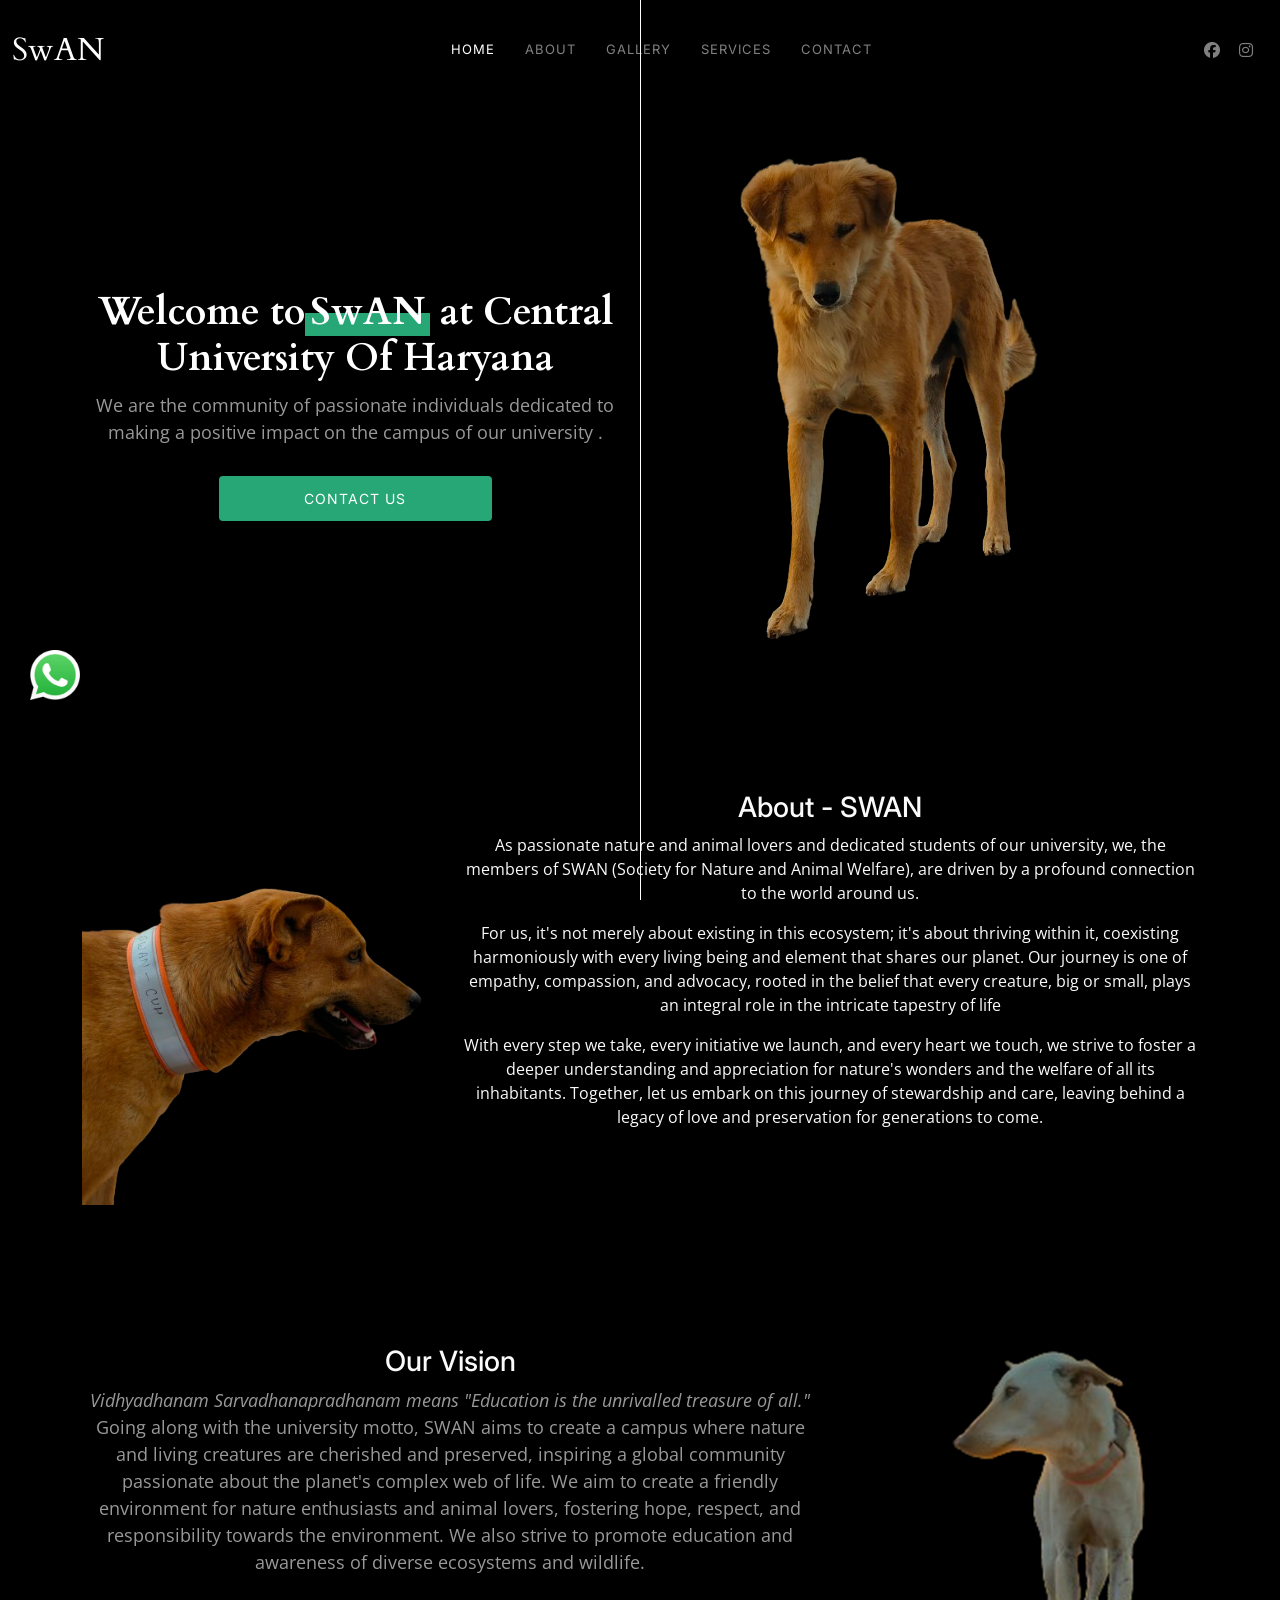
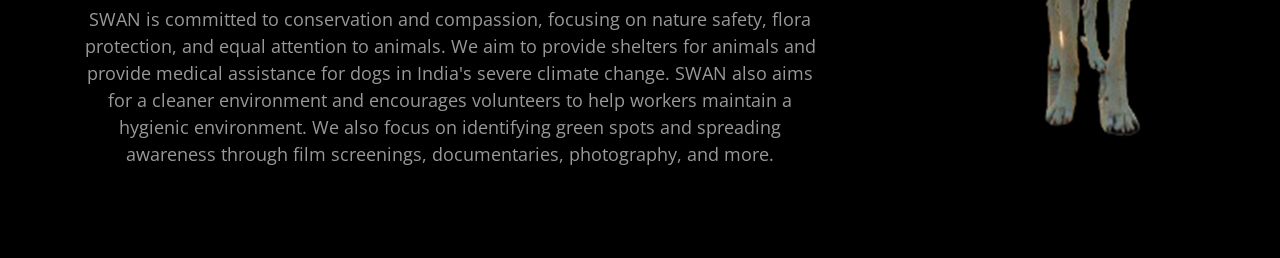
==== index.html @ 162ad45a "Add files via upload" ====
<!DOCTYPE html>
<html lang="en">

<head>
  <meta charset="utf-8">
  <meta content="width=device-width, initial-scale=1.0" name="viewport">

  <title>SwAN </title>
  <meta content="" name="description">
  <meta content="" name="keywords">

  <!-- Favicons -->
  <link href="fiv.jpg" rel="icon">
  <link href="fiv.jpg" rel="apple-touch-icon">

  <!-- Google Fonts -->
  <link rel="preconnect" href="https://fonts.googleapis.com">
  <link rel="preconnect" href="https://fonts.gstatic.com" crossorigin>
  <link href="https://fonts.googleapis.com/css2?family=Open+Sans:ital,wght@0,300;0,400;0,500;0,600;0,700;1,300;1,400;1,600;1,700&family=Inter:ital,wght@0,300;0,400;0,500;0,600;0,700;1,300;1,400;1,500;1,600;1,700&family=Cardo:ital,wght@0,400;0,700;1,400&display=swap" rel="stylesheet">

  <!-- Vendor CSS Files -->
  <link href="bootstrap.min.css" rel="stylesheet">
  <link href="bootstrap-icons.css" rel="stylesheet">
  <link href="swiper-bundle.min.css" rel="stylesheet">
  <link href="glightbox.min.css" rel="stylesheet">
  <link href="aos.css" rel="stylesheet">
  <link rel="stylesheet" href="https://cdnjs.cloudflare.com/ajax/libs/font-awesome/6.5.1/css/all.min.css" integrity="sha512-DTOQO9RWCH3ppGqcWaEA1BIZOC6xxalwEsw9c2QQeAIftl+Vegovlnee1c9QX4TctnWMn13TZye+giMm8e2LwA==" crossorigin="anonymous" referrerpolicy="no-referrer" />
  <!-- Template Main CSS File -->
  <link href="main.css" rel="stylesheet">

  <!-- =======================================================
  * Template Name: PhotoFolio
  * Updated: Jan 29 2024 with Bootstrap v5.3.2
  * Template URL: https://bootstrapmade.com/photofolio-bootstrap-photography-website-template/
  * Author: BootstrapMade.com
  * License: https://bootstrapmade.com/license/
  ======================================================== -->
</head>

<body>

  <!-- ======= Header ======= -->
  <header id="header" class="header d-flex align-items-center fixed-top">
    <div class="container-fluid d-flex align-items-center justify-content-between">

      <a href="index.html" class="logo d-flex align-items-center  me-auto me-lg-0">
        <!-- Uncomment the line below if you also wish to use an image logo -->
        <!-- <img src="assets/img/logo.png" alt=""> -->
        
        <h1>SwAN</h1>
      </a>

      <nav id="navbar" class="navbar">
        <ul>
          <li><a href="#hero" class="active">Home</a></li>
          <li><a href="#about">About</a></li>
          <li><a href="#">Gallery</a>
            <!-- <ul>
              <li><a href="gallery.html">Nature</a></li>
              <li><a href="gallery.html">People</a></li>
              <li><a href="gallery.html">Architecture</a></li>
              <li><a href="gallery.html">Animals</a></li>
              <li><a href="gallery.html">Sports</a></li>
              <li><a href="gallery.html">Travel</a></li>
              <li class="dropdown"><a href="#"><span>Sub Menu</span> <i class="bi bi-chevron-down dropdown-indicator"></i></a>
                <ul>
                  <li><a href="#">Sub Menu 1</a></li>
                  <li><a href="#">Sub Menu 2</a></li>
                  <li><a href="#">Sub Menu 3</a></li>
                </ul>
              </li>
            </ul> -->
          </li>
          <li><a href="services.html">Services</a></li>
          <li><a href="contact.html">Contact</a></li>
        </ul>
      </nav><!-- .navbar -->

      <div class="header-social-links">
        
        <a href="https://www.facebook.com/profile.php?id=61555770359835" class="facebook"><i class="fa-brands fa-facebook"></i></a>
        <a href="https://www.instagram.com/swan_cuh?igsh=MTVsNDllbW5kYmhiMQ==" class="instagram"><i class="fa-brands fa-instagram"></i></a>
        
      </div>
      <i class="fa-solid fa-bars mobile-nav-toggle mobile-nav-show"></i>
      <i class="mobile-nav-toggle mobile-nav-hide d-none fa-solid fa-xmark"></i>

    </div>
  </header><!-- End Header -->
<a href="https://chat.whatsapp.com/H1aT8Y89xKO1GtqErWpUtq"><img class="whatsapp" src="whatsapp_5968841.png"></a>
  <!-- ======= Hero Section ======= -->
  <section id="hero" class="hero d-flex flex-column justify-content-center align-items-center" data-aos="fade" data-aos-delay="1500">
    <div class="container">
      <div class="row justify-content-center">
        <div class="col-lg-6 text-center col-lg-6 pt-5 pt-lg-0 order-2 order-lg-1 d-flex flex-column justify-content-center">
          <h2>Welcome to<span>SwAN</span> at Central University Of Haryana</h2>
          <p>We are the community of passionate individuals dedicated to making a positive impact on the campus of our university .</p>
          <a href="contact.html" class="btn-get-started" style="    text-align: center;
          position: relative;
          left: 25%;
          width: 50%;">Contact Us</a>
        </div>
        <div class="col-lg-6 order-1 order-lg-2 hero-img">
          <img src="IMG20240302173820-removebg-preview.png" class="img-fluid animated" alt="">
        </div>
      </div>
    </div>


  </section><!-- End Hero Section -->
  <section id="about" class="about">
    <div class="container">

      <div class="row">
        <div class="col-lg-4">
          <img src="IMG20240302171415-removebg-preview.png" class="img-fluid" alt="">
        </div>
        <div class="col-lg-8 text-center col-lg-6 pt-5 pt-lg-0 order-2 order-lg-1 d-flex flex-column justify-content-center">
          <h3>About - SWAN</h3>
          <p>
            As passionate nature and animal lovers and dedicated students of our university, we, the members of SWAN (Society for Nature and Animal Welfare), are driven by a profound connection to the world around us.
          </p>
          <p>
            For us, it's not merely about existing in this ecosystem; it's about thriving within it, coexisting harmoniously with every living being and element that shares our planet. Our journey is one of empathy, compassion, and advocacy, rooted in the belief that every creature, big or small, plays an integral role in the intricate tapestry of life
          </p>
          <p>
            With every step we take, every initiative we launch, and every heart we touch, we strive to foster a deeper understanding and appreciation for nature's wonders and the welfare of all its inhabitants. Together, let us embark on this journey of stewardship and care, leaving behind a legacy of love and preservation for generations to come.
          </p>
          <!-- <p><i>Vidhyadhanam Sarvadhanapradhanam means "Education is the unrivalled treasure of all."</i>
            Going along with the university motto, SWAN aims to create a campus where nature and living creatures are cherished and preserved, inspiring a global community passionate about the planet's complex web of life. We aim to create a friendly environment for nature enthusiasts and animal lovers, fostering hope, respect, and responsibility towards the environment. We also strive to promote education and awareness of diverse ecosystems and wildlife.</p>
          <p>SWAN is committed to conservation and compassion, focusing on nature safety, flora protection, and equal attention to animals. We aim to provide shelters for animals and provide medical assistance for dogs in India's severe climate change. SWAN also aims for a cleaner environment and encourages volunteers to help workers maintain a hygienic environment. We also focus on identifying green spots and spreading awareness through film screenings, documentaries, photography, and more.</p> -->
          <!-- <ul>
            <li><i class="bi bi-check-circle"></i> Ullamco laboris nisi ut aliquip ex ea commodo consequat</li>
            <li><i class="bi bi-check-circle"></i> Duis aute irure dolor in reprehenderit in voluptate velit</li>
            <li><i class="bi bi-check-circle"></i> Ullamco laboris nisi ut aliquip ex ea commodo consequat. Duis aute irure dolor in reprehenderit in voluptate trideta storacalaperda</li>
          </ul> -->
        </div>
      </div>

    </div>
  </section>
  
  <section id="about" class="hero d-flex flex-column justify-content-center align-items-center">

    <div class="container">
      <div class="row justify-content-center">
        <div class="col-lg-8 text-center col-lg-6 pt-5 pt-lg-0 order-2 order-lg-1 d-flex flex-column justify-content-center">
          <h3>Our Vision </h3>
          <p><i>Vidhyadhanam Sarvadhanapradhanam means "Education is the unrivalled treasure of all."</i>
            Going along with the university motto, SWAN aims to create a campus where nature and living creatures are cherished and preserved, inspiring a global community passionate about the planet's complex web of life. We aim to create a friendly environment for nature enthusiasts and animal lovers, fostering hope, respect, and responsibility towards the environment. We also strive to promote education and awareness of diverse ecosystems and wildlife.</p>
          <p>SWAN is committed to conservation and compassion, focusing on nature safety, flora protection, and equal attention to animals. We aim to provide shelters for animals and provide medical assistance for dogs in India's severe climate change. SWAN also aims for a cleaner environment and encourages volunteers to help workers maintain a hygienic environment. We also focus on identifying green spots and spreading awareness through film screenings, documentaries, photography, and more.</p>
        </div>
        <div class="col-lg-4 order-1 order-lg-2 hero-img">
          <img src="IMG20240302175008-removebg-preview.png" class="img-fluid" alt="">
        </div>
      </div>
    </div>
  </section>

  <!-- <section id="services" class="services section-bg">
    <div class="container">

      <div class="section-title">
        <span>Task Specific Teams</span>
        <h2>Task Specific Teams</h2>
        <p>We have teams according to their work and comfort</p>
      </div>

      <div class="row">
        <div class="col-lg-3 col-md-6 d-flex align-items-stretch">
          <div class="icon-box">
            <div class="icon"><i class="bx bxl-dribbble"></i></div>
            <h4><a href="">Bark Brigade</a></h4>
            <p><b> Objective:</b>This team will focus on providing care and assistance to our animal friends, particularly dogs.</p>
          </div>
        </div>

        <div class="col-lg-3 col-md-6 d-flex align-items-stretch mt-4 mt-md-0">
          <div class="icon-box">
            <div class="icon"><i class="bx bx-file"></i></div>
            <h4><a href="">Med Heroes</a></h4>
            <p><b>Objective:</b> Comprising medical professionals or volunteers with medical knowledge, this team will cater to the health needs of our furry friends.</p>
          </div>
        </div>

        <div class="col-lg-3 col-md-6 d-flex align-items-stretch mt-4 mt-lg-0">
          <div class="icon-box">
            <div class="icon"><i class="bx bx-tachometer"></i></div>
            <h4><a href="">Eco Explorers</a></h4>
            <p><b>Objective:</b>This team, also known as the Nature Buddies, will focus on exploring and preserving the natural environment around us.</p>
          </div>
        </div>

        <div class="col-lg-3 col-md-6 d-flex align-items-stretch mt-4 mt-lg-0">
          <div class="icon-box">
            <div class="icon"><i class="bx bx-world"></i></div>
            <h4><a href="">Dirt Busters</a></h4>
            <p><b>Objective:</b>Responsible for collecting and maintaining data related to the campus dog population, including health records and behavior observations.</p>
          </div>
        </div>

        <div class="col-lg-3 col-md-6 d-flex align-items-stretch mt-4 mt-lg-0">
          <div class="icon-box">
            <div class="icon"><i class="bx bx-slideshow"></i></div>
            <h4><a href="">Trash Transformers</a></h4>
            <p><b>Objective:</b>Brainstorming innovative ideas to repurpose waste materials into useful structures and items, such as eco-bricks.</p>
          </div>
        </div>

        <div class="col-lg-3 col-md-6 d-flex align-items-stretch mt-4 mt-lg-0">
          <div class="icon-box">
            <div class="icon"><i class="bx bx-arch"></i></div>
            <h4><a href="">Green Guardians</a></h4>
            <p><b>Objective: </b>Focused on spreading awareness about environmental issues, this team will engage with students and the community through various awareness campaigns.</p>
          </div>
        </div>

        <div class="col-lg-3 col-md-6 d-flex align-items-stretch mt-4 mt-lg-0">
          <div class="icon-box">
            <div class="icon"><i class="bx bx-slideshow"></i></div>
            <h4><a href="">Data Paws</a></h4>
            <p><b>Objective:</b>Responsible for collecting and maintaining data related to the campus dog population, including health records and behavior observations.</p>
          </div>
        </div>

        <div class="col-lg-3 col-md-6 d-flex align-items-stretch mt-4 mt-lg-0">
          <div class="icon-box">
            <div class="icon"><i class="bx bx-arch"></i></div>
            <h4><a href="">Flora Finders</a></h4>
            <p><b>Objective: </b>Tasked with documenting the flora on campus, this team will conduct surveys to identify and catalog plant species and monitor their growth and health.</p>
          </div>
        </div>

      </div>

    </div>
  </section> -->
  <main id="main" data-aos="fade" data-aos-delay="1500">

  </main><!-- End #main -->

  

  <div id="preloader">
    <div class="line"></div>
  </div>

  <!-- Vendor JS Files -->
  <script src="bootstrap.bundle.min.js"></script>
  <script src="swiper-bundle.min.js"></script>
  <script src="glightbox.min.js"></script>
  <script src="aos.js"></script>

  <!-- Template Main JS File -->
  <script src="main.js"></script>

</body>

</html>
---- main.css ----
/**
* Template Name: PhotoFolio
* Updated: Jan 29 2024 with Bootstrap v5.3.2
* Template URL: https://bootstrapmade.com/photofolio-bootstrap-photography-website-template/
* Author: BootstrapMade.com
* License: https://bootstrapmade.com/license/
*/

/*--------------------------------------------------------------
# Set main reusable colors and fonts using CSS variables
# Learn more about CSS variables at https://developer.mozilla.org/en-US/docs/Web/CSS/Using_CSS_custom_properties
--------------------------------------------------------------*/
/* Fonts */
:root {
  --font-default: "Open Sans", system-ui, -apple-system, "Segoe UI", Roboto, "Helvetica Neue", Arial, "Noto Sans", "Liberation Sans", sans-serif, "Apple Color Emoji", "Segoe UI Emoji", "Segoe UI Symbol", "Noto Color Emoji";
  --font-primary: "Inter", sans-serif;
  --font-secondary: "Cardo", sans-serif;
}

/* Colors */
:root {
  --color-default: #fafafa;
  --color-primary: #27a776;
  --color-secondary: #161718;
}

/* Smooth scroll behavior */
:root {
  scroll-behavior: smooth;
}

/*--------------------------------------------------------------
# General
--------------------------------------------------------------*/
body {
  font-family: var(--font-default);
  color: var(--color-default);
  background-color: #000;
}
.whatsapp{
top: 650px;
left: 30px;
width: 50px;
z-index: 10;
position: fixed;
}
a {
  color: var(--color-primary);
  text-decoration: none;
}

a:hover {
  color: #32cf93;
  text-decoration: none;
}

h1,
h2,
h3,
h4,
h5,
h6 {
  font-family: var(--font-primary);
}

/*--------------------------------------------------------------
# Sections & Section Header
--------------------------------------------------------------*/
.section-header {
  padding-bottom: 40px;
}

.section-header h2 {
  font-size: 14px;
  font-weight: 500;
  padding: 0;
  line-height: 1px;
  margin: 0 0 5px 0;
  letter-spacing: 2px;
  text-transform: uppercase;
  color: rgba(255, 255, 255, 0.6);
  font-family: var(--font-primary);
}

.section-header h2::after {
  content: "";
  width: 120px;
  height: 1px;
  display: inline-block;
  background: #5bd9a9;
  margin: 4px 10px;
}

.section-header p {
  margin: 0;
  margin: 0;
  font-size: 36px;
  font-weight: 700;
  font-family: var(--font-secondary);
  color: #fff;
}

/*--------------------------------------------------------------
# Page Header
--------------------------------------------------------------*/
.page-header {
  padding: 120px 0 60px 0;
  min-height: 30vh;
  position: relative;
}

.page-header h2 {
  font-size: 56px;
  font-weight: 500;
  color: #fff;
  font-family: var(--font-secondary);
}

@media (max-width: 768px) {
  .page-header h2 {
    font-size: 36px;
  }
}

.page-header p {
  color: rgba(255, 255, 255, 0.8);
}

.page-header .cta-btn {
  font-family: var(--font-primary);
  font-weight: 400;
  font-size: 14px;
  display: inline-block;
  padding: 12px 40px;
  border-radius: 4px;
  letter-spacing: 1px;
  text-transform: uppercase;
  transition: 0.3s;
  color: #fff;
  background: var(--color-primary);
}

.page-header .cta-btn:hover {
  background: #2cbc85;
}

/*--------------------------------------------------------------
# Scroll top button
--------------------------------------------------------------*/
.scroll-top {
  position: fixed;
  visibility: hidden;
  opacity: 0;
  right: 15px;
  bottom: -15px;
  z-index: 99999;
  background: var(--color-primary);
  width: 44px;
  height: 44px;
  border-radius: 50px;
  transition: all 0.4s;
}

.scroll-top i {
  font-size: 24px;
  color: #fff;
  line-height: 0;
}

.scroll-top:hover {
  background: rgba(39, 167, 118, 0.8);
  color: #fff;
}

.scroll-top.active {
  visibility: visible;
  opacity: 1;
  bottom: 15px;
}

/*--------------------------------------------------------------
# Preloader
--------------------------------------------------------------*/
#preloader {
  display: flex;
  position: fixed;
  inset: 0;
  width: 100%;
  height: 100vh;
  z-index: 99999;
}

#preloader:before,
#preloader:after {
  content: "";
  background-color: var(--color-secondary);
  position: absolute;
  inset: 0;
  width: 50%;
  height: 100%;
  transition: all 0.3s ease 0s;
  z-index: -1;
}

#preloader:after {
  left: auto;
  right: 0;
}

#preloader .line {
  position: relative;
  overflow: hidden;
  margin: auto;
  width: 1px;
  height: 280px;
  transition: all 0.8s ease 0s;
}

#preloader .line:before {
  content: "";
  position: absolute;
  background-color: #fff;
  left: 0;
  top: 50%;
  width: 1px;
  height: 0%;
  transform: translateY(-50%);
  animation: lineincrease 1000ms ease-in-out 0s forwards;
}

#preloader .line:after {
  content: "";
  position: absolute;
  background-color: #999;
  left: 0;
  top: 0;
  width: 1px;
  height: 100%;
  transform: translateY(-100%);
  animation: linemove 1200ms linear 0s infinite;
  animation-delay: 2000ms;
}

#preloader.loaded .line {
  opacity: 0;
  height: 100% !important;
}

#preloader.loaded .line:after {
  opacity: 0;
}

#preloader.loaded:before,
#preloader.loaded:after {
  animation: preloaderfinish 300ms ease-in-out 500ms forwards;
}

@keyframes lineincrease {
  0% {
    height: 0%;
  }

  100% {
    height: 100%;
  }
}

@keyframes linemove {
  0% {
    transform: translateY(200%);
  }

  100% {
    transform: translateY(-100%);
  }
}

@keyframes preloaderfinish {
  0% {
    width: 5 0%;
  }

  100% {
    width: 0%;
  }
}

/*--------------------------------------------------------------
# Header
--------------------------------------------------------------*/
.header {
  transition: all 0.5s;
  z-index: 997;
  padding: 30px 0;
  background-color: #000;
}

.header .logo {
  transition: 0.3s;
}

.header .logo img {
  max-height: 40px;
  margin-right: 8px;
}

.header .logo h1 {
  font-size: 32px;
  margin: 0;
  font-weight: 400;
  color: #fff;
  font-family: var(--font-secondary);
}

.header .logo i {
  font-size: 32px;
  margin-right: 8px;
  line-height: 0;
}

@media (max-width: 575px) {
  .header .logo h1 {
    font-size: 26px;
  }

  .header .logo i {
    font-size: 24px;
  }
}

.header .header-social-links {
  padding-right: 15px;
}

.header .header-social-links a {
  color: rgba(255, 255, 255, 0.5);
  padding-left: 15px;
  display: inline-block;
  line-height: 0px;
  transition: 0.3s;
  font-size: 16px;
}

.header .header-social-links a:hover {
  color: #fff;
}

@media (max-width: 575px) {
  .header .header-social-links a {
    padding-left: 5px;
  }
  .whatsapp{
    top: 500px;
    left: 30px;
    width: 50px;
    z-index: 10;
    position: fixed;
    }
}

/*--------------------------------------------------------------
# Desktop Navigation
--------------------------------------------------------------*/
@media (min-width: 1280px) {
  .navbar {
    padding: 0;
  }

  .navbar ul {
    margin: 0;
    padding: 0;
    display: flex;
    list-style: none;
    align-items: center;
  }

  .navbar li {
    position: relative;
  }

  .navbar a,
  .navbar a:focus {
    display: flex;
    align-items: center;
    justify-content: space-between;
    padding: 10px 0 10px 30px;
    font-family: var(--font-primary);
    text-transform: uppercase;
    letter-spacing: 1px;
    font-size: 13px;
    font-weight: 400;
    color: rgba(255, 255, 255, 0.5);
    white-space: nowrap;
    transition: 0.3s;
  }

  .navbar a i,
  .navbar a:focus i {
    font-size: 12px;
    line-height: 0;
    margin-left: 5px;
  }

  .navbar a:hover,
  .navbar .active,
  .navbar .active:focus,
  .navbar li:hover>a {
    color: #fff;
  }

  .navbar .dropdown ul {
    display: block;
    position: absolute;
    left: 14px;
    top: calc(100% + 30px);
    margin: 0;
    padding: 10px 0;
    z-index: 99;
    opacity: 0;
    visibility: hidden;
    background: var(--color-secondary);
    transition: 0.3s;
    border-radius: 4px;
  }

  .navbar .dropdown ul li {
    min-width: 200px;
  }

  .navbar .dropdown ul a {
    padding: 10px 20px;
    font-size: 15px;
    text-transform: none;
    font-weight: 400;
  }

  .navbar .dropdown ul a i {
    font-size: 12px;
  }

  .navbar .dropdown ul a:hover,
  .navbar .dropdown ul .active:hover,
  .navbar .dropdown ul li:hover>a {
    color: #fff;
  }

  .navbar .dropdown:hover>ul {
    opacity: 1;
    top: 100%;
    visibility: visible;
  }

  .navbar .dropdown .dropdown ul {
    top: 0;
    left: calc(100% - 30px);
    visibility: hidden;
  }

  .navbar .dropdown .dropdown:hover>ul {
    opacity: 1;
    top: 0;
    left: 100%;
    visibility: visible;
  }
}

@media (min-width: 1280px) and (max-width: 1366px) {
  .navbar .dropdown .dropdown ul {
    left: -90%;
  }

  .navbar .dropdown .dropdown:hover>ul {
    left: -100%;
  }
}

@media (min-width: 1280px) {

  .mobile-nav-show,
  .mobile-nav-hide {
    display: none;
  }
}

/*--------------------------------------------------------------
# Mobile Navigation
--------------------------------------------------------------*/
@media (max-width: 1279px) {
  .navbar {
    position: fixed;
    top: 0;
    right: -100%;
    width: 100%;
    max-width: 400px;
    bottom: 0;
    transition: 0.3s;
    z-index: 9997;
  }

  .navbar ul {
    position: absolute;
    inset: 0;
    padding: 50px 0 10px 0;
    margin: 0;
    background: rgba(0, 0, 0, 0.9);
    overflow-y: auto;
    transition: 0.3s;
    z-index: 9998;
  }

  .navbar a,
  .navbar a:focus {
    display: flex;
    align-items: center;
    justify-content: space-between;
    padding: 10px 20px;
    font-family: var(--font-primary);
    font-size: 13px;
    text-transform: uppercase;
    font-weight: 400;
    color: rgba(255, 255, 255, 0.5);
    letter-spacing: 1px;
    white-space: nowrap;
    transition: 0.3s;
  }

  .navbar a i,
  .navbar a:focus i {
    font-size: 12px;
    line-height: 0;
    margin-left: 5px;
  }

  .navbar a:hover,
  .navbar .active,
  .navbar .active:focus,
  .navbar li:hover>a {
    color: #fff;
  }

  .navbar .dropdown ul,
  .navbar .dropdown .dropdown ul {
    position: static;
    display: none;
    padding: 10px 0;
    margin: 10px 20px;
    transition: all 0.5s ease-in-out;
    border: 1px solid black;
  }

  .navbar .dropdown>.dropdown-active,
  .navbar .dropdown .dropdown>.dropdown-active {
    display: block;
  }

  .mobile-nav-show {
    color: #fff;
    font-size: 28px;
    cursor: pointer;
    line-height: 0;
    transition: 0.5s;
    z-index: 9999;
    margin: 0 10px 0 10px;
  }

  .mobile-nav-hide {
    color: #fff;
    font-size: 32px;
    cursor: pointer;
    line-height: 0;
    transition: 0.5s;
    position: fixed;
    right: 20px;
    top: 20px;
    z-index: 9999;
  }

  .mobile-nav-active {
    overflow: hidden;
  }

  .mobile-nav-active .navbar {
    right: 0;
  }

  .mobile-nav-active .navbar:before {
    content: "";
    position: fixed;
    inset: 0;
    background: rgba(22, 23, 24, 0.8);
    z-index: 9996;
  }
}

/*--------------------------------------------------------------
# About Section
--------------------------------------------------------------*/
.about .content h2 {
  font-weight: 700;
  font-size: 24px;
  color: var(--color-primary);
}

.about .content ul {
  list-style: none;
  padding: 0;
}

.about .content ul li {
  margin-bottom: 20px;
  display: flex;
  align-items: center;
}

.about .content ul strong {
  margin-right: 10px;
}

.about .content ul i {
  font-size: 16px;
  margin-right: 5px;
  color: var(--color-primary);
  line-height: 0;
}

/*--------------------------------------------------------------
# Testimonials Section
--------------------------------------------------------------*/
.testimonials {
  margin-top: 80px;
}

.testimonials .testimonial-item {
  box-sizing: content-box;
  padding: 30px;
  margin: 40px 30px;
  background: var(--color-secondary);
  min-height: 320px;
  display: flex;
  flex-direction: column;
  text-align: center;
  transition: 0.3s;
}

.testimonials .testimonial-item .stars {
  margin-bottom: 15px;
}

.testimonials .testimonial-item .stars i {
  color: #ffc107;
  margin: 0 1px;
}

.testimonials .testimonial-item .testimonial-img {
  width: 90px;
  border-radius: 50%;
  border: 5px solid #474a4d;
  margin: 0 auto;
}

.testimonials .testimonial-item h3 {
  font-size: 18px;
  font-weight: bold;
  margin: 10px 0 5px 0;
  color: #fff;
}

.testimonials .testimonial-item h4 {
  font-size: 14px;
  color: rgba(255, 255, 255, 0.5);
  margin: 0;
}

.testimonials .testimonial-item p {
  font-style: italic;
  margin: 0 auto 15px auto;
}

.testimonials .swiper-pagination {
  margin-top: 20px;
  position: relative;
}

.testimonials .swiper-pagination .swiper-pagination-bullet {
  width: 12px;
  height: 12px;
  background-color: rgba(255, 255, 255, 0.2);
  opacity: 1;
}

.testimonials .swiper-pagination .swiper-pagination-bullet-active {
  background-color: rgba(255, 255, 255, 0.5);
}

.testimonials .swiper-slide {
  opacity: 0.3;
}

@media (max-width: 1199px) {
  .testimonials .swiper-slide-active {
    opacity: 1;
  }
  .whatsapp{
    top: 500px;
    left: 30px;
    width: 50px;
    z-index: 10;
    position: fixed;
    }
  .testimonials .swiper-pagination {
    margin-top: 0;
  }

  .testimonials .testimonial-item {
    margin: 40px 20px;
  }
}

@media (min-width: 1200px) {
  .testimonials .swiper-slide-next {
    opacity: 1;
    transform: scale(1.12);
  }
}

/*--------------------------------------------------------------
# Pricing Section
--------------------------------------------------------------*/
.gallery {
  margin-top: 40px;
}

.gallery .gallery-item {
  position: relative;
  overflow: hidden;
  border-radius: 10px;
}

.gallery .gallery-item img {
  transition: 0.3s;
}

.gallery .gallery-links {
  position: absolute;
  inset: 0;
  opacity: 0;
  transition: all ease-in-out 0.3s;
  background: rgba(0, 0, 0, 0.6);
  z-index: 3;
}

.gallery .gallery-links .preview-link,
.gallery .gallery-links .details-link {
  font-size: 20px;
  color: rgba(255, 255, 255, 0.5);
  transition: 0.3s;
  line-height: 1.2;
  margin: 30px 8px 0 8px;
}

.gallery .gallery-links .preview-link:hover,
.gallery .gallery-links .details-link:hover {
  color: #fff;
}

.gallery .gallery-links .details-link {
  font-size: 30px;
  line-height: 0;
}

.gallery .gallery-item:hover .gallery-links {
  opacity: 1;
}

.gallery .gallery-item:hover .preview-link,
.gallery .gallery-item:hover .details-link {
  margin-top: 0;
}

.gallery .gallery-item:hover img {
  transform: scale(1.1);
}

.glightbox-clean .gslide-description {
  background: #222425;
}

.glightbox-clean .gslide-title {
  color: rgba(255, 255, 255, 0.8);
  margin: 0;
}

/*--------------------------------------------------------------
# Gallery Single Section
--------------------------------------------------------------*/
.gallery-single .portfolio-details-slider img {
  width: 100%;
}

.gallery-single .portfolio-details-slider .swiper-pagination .swiper-pagination-bullet {
  width: 12px;
  height: 12px;
  background-color: rgba(255, 255, 255, 0.7);
  opacity: 1;
}

.gallery-single .portfolio-details-slider .swiper-pagination .swiper-pagination-bullet-active {
  background-color: var(--color-primary);
}

.gallery-single .swiper-button-prev,
.gallery-single .swiper-button-next {
  width: 48px;
  height: 48px;
}

.gallery-single .swiper-button-prev:after,
.gallery-single .swiper-button-next:after {
  color: rgba(255, 255, 255, 0.8);
  background-color: rgba(0, 0, 0, 0.2);
  font-size: 24px;
  border-radius: 50%;
  width: 48px;
  height: 48px;
  display: flex;
  align-items: center;
  justify-content: center;
  transition: 0.3s;
}

.gallery-single .swiper-button-prev:hover:after,
.gallery-single .swiper-button-next:hover:after {
  background-color: rgba(0, 0, 0, 0.6);
}

@media (max-width: 575px) {

  .gallery-single .swiper-button-prev,
  .gallery-single .swiper-button-next {
    display: none;
  }
}

.gallery-single .portfolio-info h3 {
  font-size: 22px;
  font-weight: 700;
  margin-bottom: 20px;
  padding-bottom: 20px;
  position: relative;
  font-family: var(--font-secondary);
}

.gallery-single .portfolio-info h3:after {
  content: "";
  position: absolute;
  display: block;
  width: 50px;
  height: 3px;
  background: var(--color-primary);
  left: 0;
  bottom: 0;
}

.gallery-single .portfolio-info ul {
  list-style: none;
  padding: 0;
  font-size: 15px;
}

.gallery-single .portfolio-info ul li {
  display: flex;
  flex-direction: column;
  padding-bottom: 15px;
}

.gallery-single .portfolio-info ul strong {
  text-transform: uppercase;
  font-weight: 400;
  color: #6b7075;
  font-size: 14px;
}

.gallery-single .portfolio-info .btn-visit {
  padding: 8px 40px;
  background: var(--color-primary);
  color: #fff;
  border-radius: 50px;
  transition: 0.3s;
}

.gallery-single .portfolio-info .btn-visit:hover {
  background: #2cbc85;
}

.gallery-single .portfolio-description h2 {
  font-size: 26px;
  font-weight: 700;
  margin-bottom: 20px;
  color: #fff;
  font-family: var(--font-secondary);
}

.gallery-single .portfolio-description p {
  padding: 0;
}

.gallery-single .portfolio-description .testimonial-item {
  padding: 30px 30px 0 30px;
  position: relative;
  background: var(--color-secondary);
  height: 100%;
  margin-bottom: 50px;
}

.gallery-single .portfolio-description .testimonial-item .testimonial-img {
  width: 90px;
  border-radius: 50px;
  border: 6px solid #2e3133;
  float: left;
  margin: 0 10px 0 0;
}

.gallery-single .portfolio-description .testimonial-item h3 {
  font-size: 18px;
  font-weight: bold;
  margin: 15px 0 5px 0;
  padding-top: 20px;
}

.gallery-single .portfolio-description .testimonial-item h4 {
  font-size: 14px;
  color: rgba(255, 255, 255, 0.6);
  margin: 0;
}

.gallery-single .portfolio-description .testimonial-item .quote-icon-left,
.gallery-single .portfolio-description .testimonial-item .quote-icon-right {
  color: #5bd9a9;
  font-size: 26px;
  line-height: 0;
}

.gallery-single .portfolio-description .testimonial-item .quote-icon-left {
  display: inline-block;
  left: -5px;
  position: relative;
}

.gallery-single .portfolio-description .testimonial-item .quote-icon-right {
  display: inline-block;
  right: -5px;
  position: relative;
  top: 10px;
  transform: scale(-1, -1);
}

.gallery-single .portfolio-description .testimonial-item p {
  font-style: italic;
  margin: 0 0 15px 0 0 0;
  padding: 0;
}

/*--------------------------------------------------------------
# Services Section
--------------------------------------------------------------*/
.services .service-item {
  padding: 50px 30px;
  transition: all ease-in-out 0.4s;
  background: var(--color-secondary);
  height: 100%;
  overflow: hidden;
  z-index: 1;
}

.services .service-item:before {
  content: "";
  position: absolute;
  background: #1d1f20;
  top: -200px;
  transition: all 0.3s;
  z-index: -1;
}

.services .service-item i {
  background: var(--color-primary);
  color: #fff;
  font-size: 24px;
  transition: 0.3s;
  display: flex;
  align-items: center;
  justify-content: center;
  width: 56px;
  height: 56px;
  border-radius: 50%;
}

.services .service-item h4 {
  font-weight: 600;
  margin: 15px 0 0 0;
  transition: 0.3s;
  font-size: 20px;
}

.services .service-item h4 a {
  color: #fff;
}

.services .service-item p {
  line-height: 24px;
  font-size: 14px;
  margin: 15px 0 0 0;
}

.services .service-item:hover:before {
  background: var(--color-primary);
  right: 0;
  top: 0;
  width: 100%;
  height: 100%;
  border-radius: 0px;
}

.services .service-item:hover h4 a,
.services .service-item:hover p {
  color: #fff;
}

.services .service-item:hover i {
  background: #fff;
  color: var(--color-primary);
}

/*--------------------------------------------------------------
# Pricing Section
--------------------------------------------------------------*/
.pricing {
  margin-top: 80px;
}

.pricing .pricing-item {
  border-bottom: 1px dashed #474a4d;
  width: 100%;
  height: 100%;
  padding: 0 0 15px 0;
}

.pricing .pricing-item h3 {
  margin: 0;
  font-size: 18px;
  font-weight: 500;
  color: rgba(255, 255, 255, 0.6);
}

.pricing .pricing-item h4 {
  margin: 0;
  font-size: 16px;
}

/*--------------------------------------------------------------
# Contact Section
--------------------------------------------------------------*/
.contact .info-item+.info-item {
  margin-top: 40px;
}

.contact .info-item i {
  font-size: 20px;
  color: var(--color-primary);
  float: left;
  width: 44px;
  height: 44px;
  background: #222425;
  display: flex;
  justify-content: center;
  align-items: center;
  border-radius: 50px;
  transition: all 0.3s ease-in-out;
  margin-right: 15px;
}

.contact .info-item h4 {
  padding: 0;
  font-size: 20px;
  font-weight: 600;
  margin-bottom: 5px;
  color: rgba(255, 255, 255, 0.5);
}

.contact .info-item p {
  padding: 0;
  margin-bottom: 0;
  font-size: 14px;
  color: #fff;
}

.contact .info-item:hover i {
  background: var(--color-primary);
  color: #fff;
}

.contact .php-email-form {
  width: 100%;
}

.contact .php-email-form .form-group {
  padding-bottom: 8px;
}

.contact .php-email-form .error-message {
  display: none;
  color: #fff;
  background: #df1529;
  text-align: left;
  padding: 15px;
  font-weight: 600;
}

.contact .php-email-form .error-message br+br {
  margin-top: 25px;
}

.contact .php-email-form .sent-message {
  display: none;
  color: #fff;
  background: var(--color-primary);
  text-align: center;
  padding: 15px;
  font-weight: 600;
}

.contact .php-email-form .loading {
  display: none;
  background: var(--color-secondary);
  text-align: center;
  padding: 15px;
  color: rgba(255, 255, 255, 0.6);
}

.contact .php-email-form .loading:before {
  content: "";
  display: inline-block;
  border-radius: 50%;
  width: 24px;
  height: 24px;
  margin: 0 10px -6px 0;
  border: 3px solid var(--color-primary);
  border-top-color: var(--color-secondary);
  animation: animate-loading 1s linear infinite;
}

.contact .php-email-form input,
.contact .php-email-form textarea {
  border-radius: 4px;
  box-shadow: none;
  font-size: 14px;
  background-color: var(--color-secondary);
  border: 1px solid #2e3133;
  color: #fff;
}

.contact .php-email-form input {
  height: 44px;
}

.contact .php-email-form textarea {
  padding: 10px 12px;
}

.contact .php-email-form button[type=submit] {
  background: var(--color-primary);
  border: 0;
  padding: 10px 35px;
  color: #fff;
  transition: 0.4s;
  border-radius: 4px;
}

.contact .php-email-form button[type=submit]:hover {
  background: rgba(39, 167, 118, 0.8);
}

@keyframes animate-loading {
  0% {
    transform: rotate(0deg);
  }

  100% {
    transform: rotate(360deg);
  }
}

/*--------------------------------------------------------------
# Hero Section
--------------------------------------------------------------*/
.hero {
  width: 100%;
  min-height: 30vh;
  background: #000;
  background-size: cover;
  position: relative;
  padding: 140px 0 60px 0;
}

.hero h2 {
  margin: 0 0 10px 0;
  font-size: 38px;
  font-weight: 700;
  color: #fff;
  font-family: var(--font-secondary);
}

.hero h2 span {
  position: relative;
  z-index: 1;
  padding: 0 5px;
  display: inline-block;
}

.hero h2 span:before {
  content: "";
  position: absolute;
  height: 50%;
  bottom: 0;
  left: 0;
  right: 0;
  background: var(--color-primary);
  z-index: -1;
}

.hero p {
  color: rgba(255, 255, 255, 0.6);
  margin-bottom: 30px;
  font-size: 18px;
}

.hero .btn-get-started {
  font-family: var(--font-primary);
  font-weight: 400;
  font-size: 14px;
  display: inline-block;
  padding: 12px 40px;
  border-radius: 4px;
  letter-spacing: 1px;
  text-transform: uppercase;
  transition: 0.3s;
  color: #fff;
  background: var(--color-primary);
}

.hero .btn-get-started:hover {
  background: #2cbc85;
}

@media (max-width: 768px) {
  .hero h2 {
    font-size: 32px;
  }
}

/*--------------------------------------------------------------
# Footer
--------------------------------------------------------------*/
.footer {
  margin-top: 30px;
  padding: 30px 0;
  font-size: 14px;
  border-top: 1px solid rgba(255, 255, 255, 0.15);
}

.footer .copyright {
  text-align: center;
  color: rgba(255, 255, 255, 0.8);
}

.footer .credits {
  padding-top: 6px;
  text-align: center;
  font-size: 13px;
  color: rgba(255, 255, 255, 0.8);
}

.footer .credits a {
  color: var(--color-primary);
}
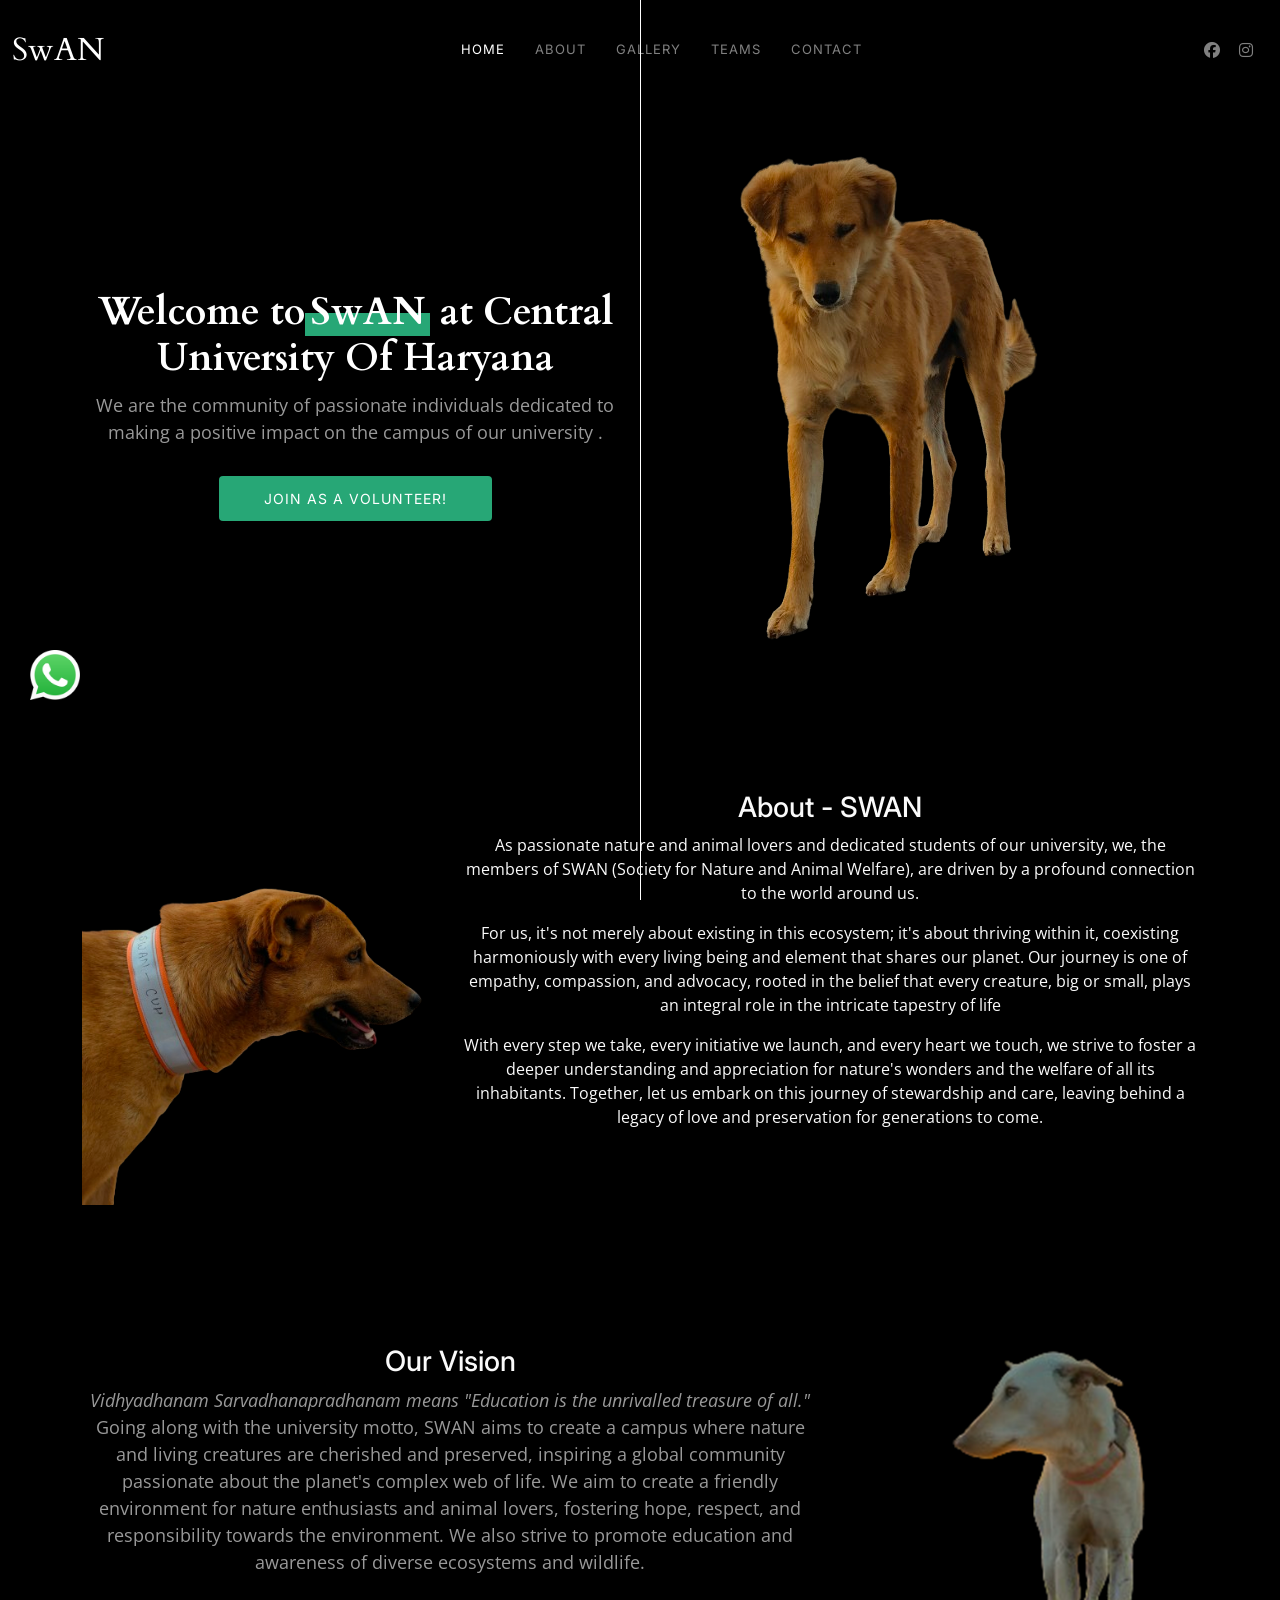
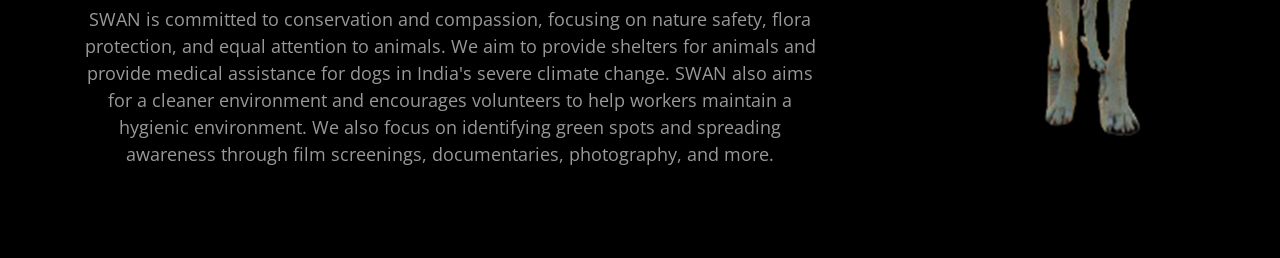
==== commit 67296ec4: "index.html" ====
--- a/index.html
+++ b/index.html
@@ -71,7 +71,7 @@
               </li>
             </ul> -->
           </li>
-          <li><a href="services.html">Services</a></li>
+          <li><a href="services.html">Teams</a></li>
           <li><a href="contact.html">Contact</a></li>
         </ul>
       </nav><!-- .navbar -->
@@ -95,10 +95,10 @@
         <div class="col-lg-6 text-center col-lg-6 pt-5 pt-lg-0 order-2 order-lg-1 d-flex flex-column justify-content-center">
           <h2>Welcome to<span>SwAN</span> at Central University Of Haryana</h2>
           <p>We are the community of passionate individuals dedicated to making a positive impact on the campus of our university .</p>
-          <a href="contact.html" class="btn-get-started" style="    text-align: center;
+          <a href="https://shorturl.at/BLNZ0" class="btn-get-started" style="    text-align: center;
           position: relative;
           left: 25%;
-          width: 50%;">Contact Us</a>
+          width: 50%;">Join as a Volunteer!</a>
         </div>
         <div class="col-lg-6 order-1 order-lg-2 hero-img">
           <img src="IMG20240302173820-removebg-preview.png" class="img-fluid animated" alt="">
@@ -256,4 +256,4 @@
 
 </body>
 
-</html>+</html>
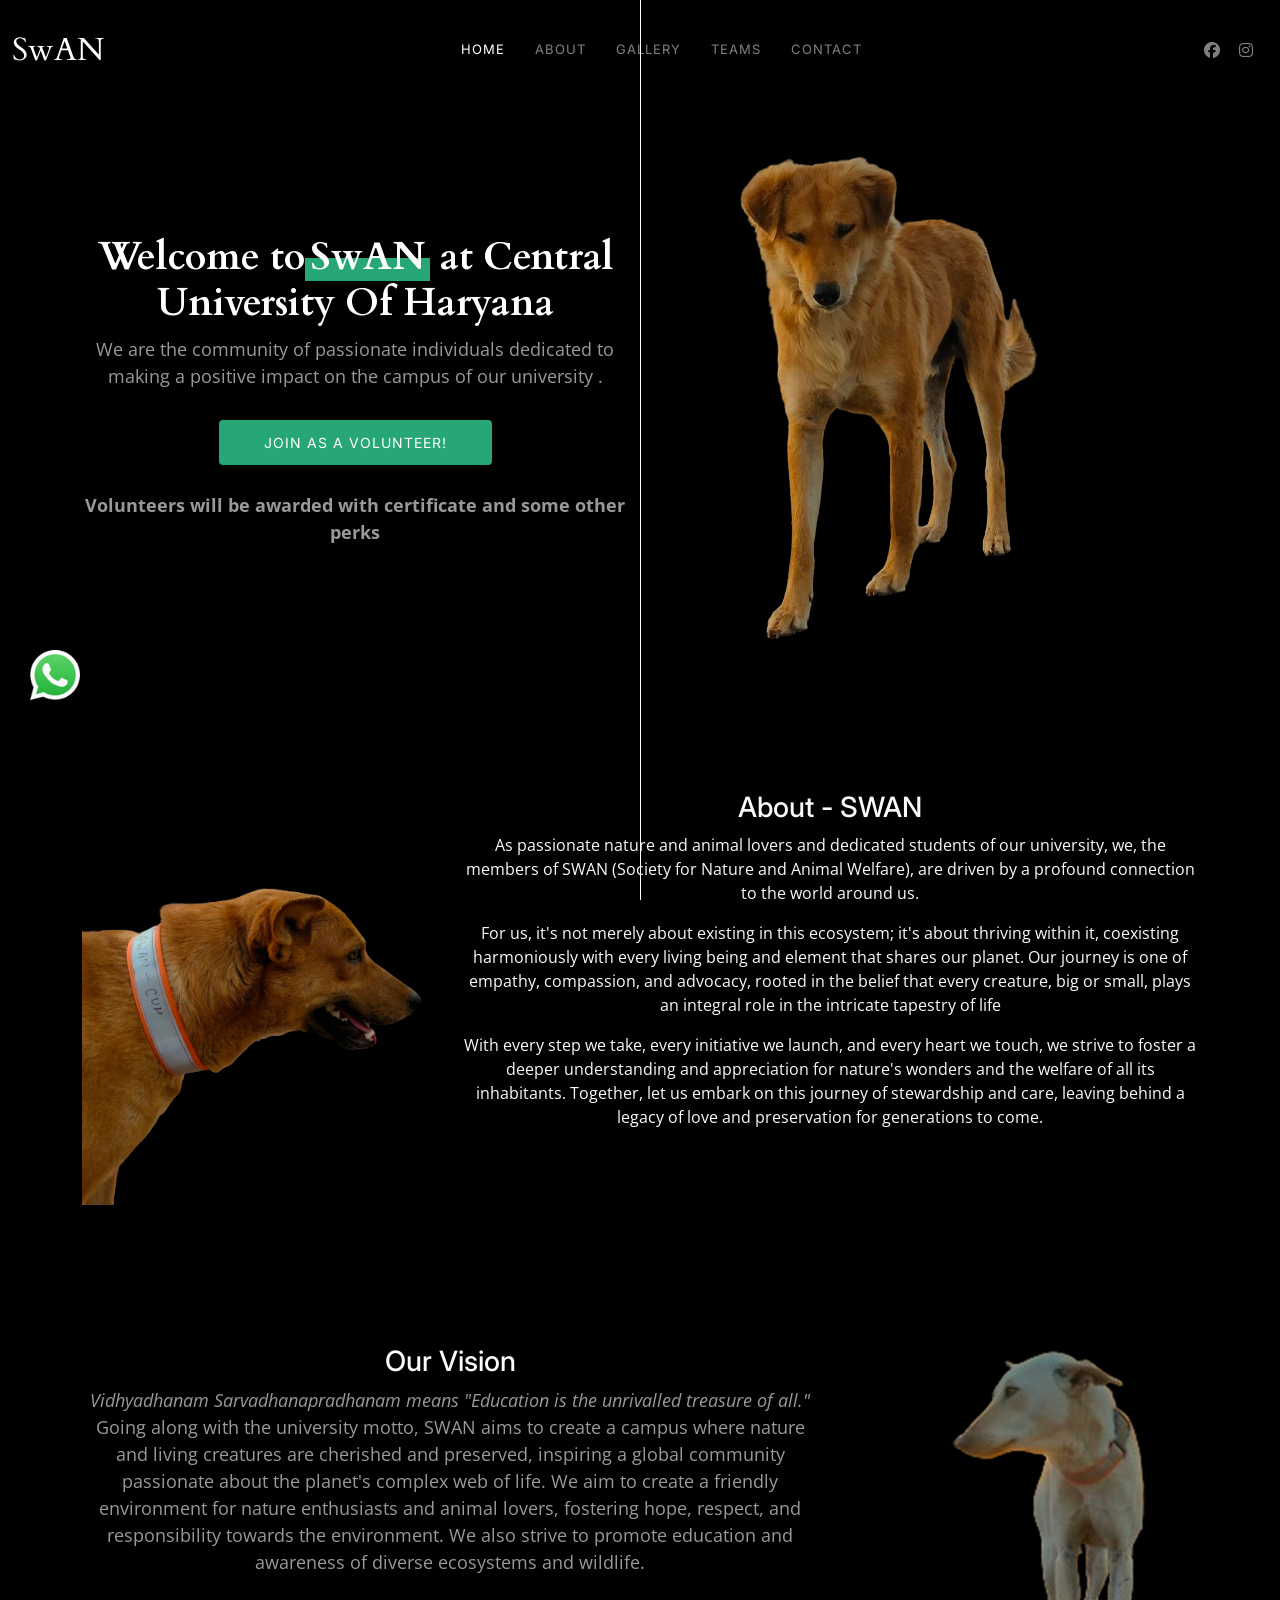
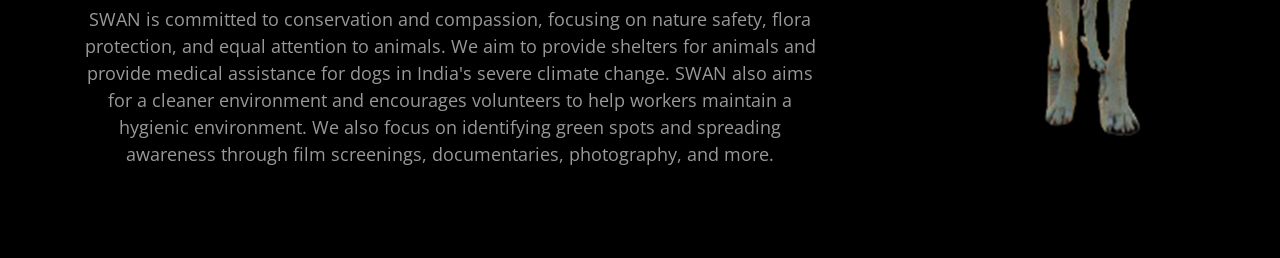
==== commit 08265132: "index.html" ====
--- a/index.html
+++ b/index.html
@@ -99,6 +99,7 @@
           position: relative;
           left: 25%;
           width: 50%;">Join as a Volunteer!</a>
+          <p><br><b>Volunteers will be awarded with certificate and some other perks</b></p>
         </div>
         <div class="col-lg-6 order-1 order-lg-2 hero-img">
           <img src="IMG20240302173820-removebg-preview.png" class="img-fluid animated" alt="">
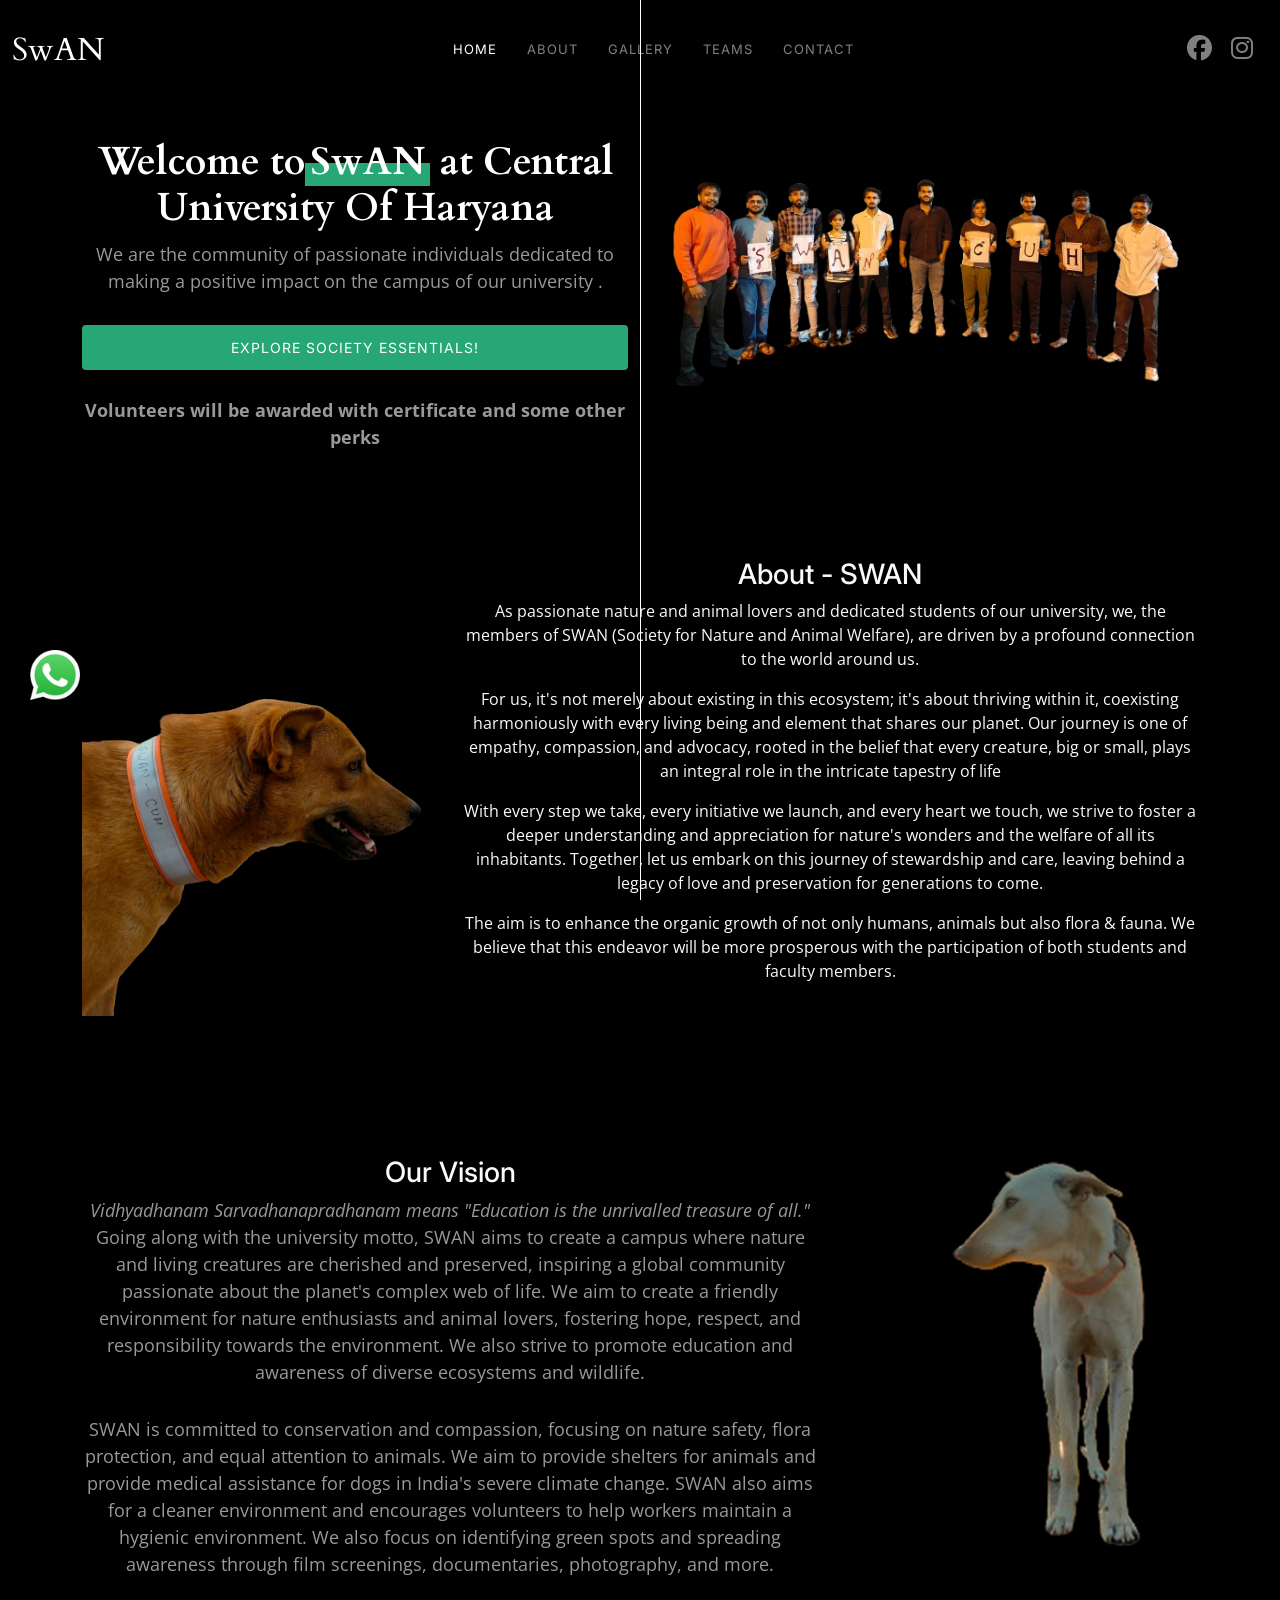
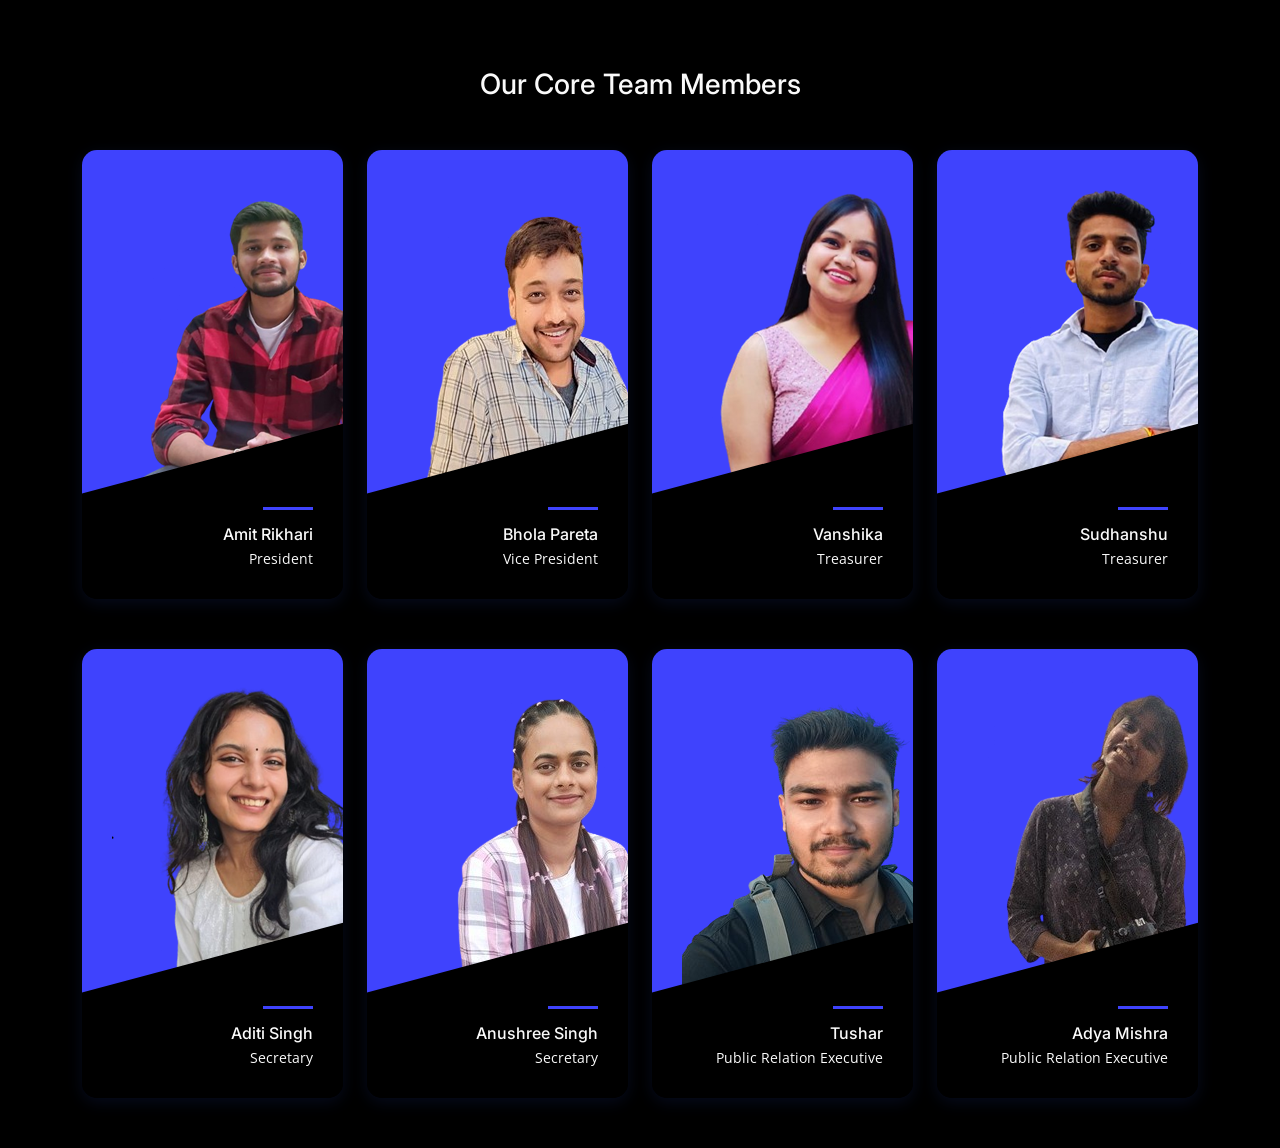
==== commit 3585e435: "Add files via upload" ====
--- a/index.html
+++ b/index.html
@@ -8,7 +8,8 @@
   <title>SwAN </title>
   <meta content="" name="description">
   <meta content="" name="keywords">
-
+  <link href="https://cdn.jsdelivr.net/npm/bootstrap@5.3.3/dist/css/bootstrap.min.css" rel="stylesheet">
+  <script src="https://cdn.jsdelivr.net/npm/bootstrap@5.3.3/dist/js/bootstrap.bundle.min.js"></script>
   <!-- Favicons -->
   <link href="fiv.jpg" rel="icon">
   <link href="fiv.jpg" rel="apple-touch-icon">
@@ -19,22 +20,9 @@
   <link href="https://fonts.googleapis.com/css2?family=Open+Sans:ital,wght@0,300;0,400;0,500;0,600;0,700;1,300;1,400;1,600;1,700&family=Inter:ital,wght@0,300;0,400;0,500;0,600;0,700;1,300;1,400;1,500;1,600;1,700&family=Cardo:ital,wght@0,400;0,700;1,400&display=swap" rel="stylesheet">
 
   <!-- Vendor CSS Files -->
-  <link href="bootstrap.min.css" rel="stylesheet">
-  <link href="bootstrap-icons.css" rel="stylesheet">
-  <link href="swiper-bundle.min.css" rel="stylesheet">
-  <link href="glightbox.min.css" rel="stylesheet">
-  <link href="aos.css" rel="stylesheet">
   <link rel="stylesheet" href="https://cdnjs.cloudflare.com/ajax/libs/font-awesome/6.5.1/css/all.min.css" integrity="sha512-DTOQO9RWCH3ppGqcWaEA1BIZOC6xxalwEsw9c2QQeAIftl+Vegovlnee1c9QX4TctnWMn13TZye+giMm8e2LwA==" crossorigin="anonymous" referrerpolicy="no-referrer" />
   <!-- Template Main CSS File -->
   <link href="main.css" rel="stylesheet">
-
-  <!-- =======================================================
-  * Template Name: PhotoFolio
-  * Updated: Jan 29 2024 with Bootstrap v5.3.2
-  * Template URL: https://bootstrapmade.com/photofolio-bootstrap-photography-website-template/
-  * Author: BootstrapMade.com
-  * License: https://bootstrapmade.com/license/
-  ======================================================== -->
 </head>
 
 <body>
@@ -44,9 +32,6 @@
     <div class="container-fluid d-flex align-items-center justify-content-between">
 
       <a href="index.html" class="logo d-flex align-items-center  me-auto me-lg-0">
-        <!-- Uncomment the line below if you also wish to use an image logo -->
-        <!-- <img src="assets/img/logo.png" alt=""> -->
-        
         <h1>SwAN</h1>
       </a>
 
@@ -54,7 +39,7 @@
         <ul>
           <li><a href="#hero" class="active">Home</a></li>
           <li><a href="#about">About</a></li>
-          <li><a href="#">Gallery</a>
+          <li><a href="gallery.html">Gallery</a>
             <!-- <ul>
               <li><a href="gallery.html">Nature</a></li>
               <li><a href="gallery.html">People</a></li>
@@ -95,14 +80,11 @@
         <div class="col-lg-6 text-center col-lg-6 pt-5 pt-lg-0 order-2 order-lg-1 d-flex flex-column justify-content-center">
           <h2>Welcome to<span>SwAN</span> at Central University Of Haryana</h2>
           <p>We are the community of passionate individuals dedicated to making a positive impact on the campus of our university .</p>
-          <a href="https://shorturl.at/BLNZ0" class="btn-get-started" style="    text-align: center;
-          position: relative;
-          left: 25%;
-          width: 50%;">Join as a Volunteer!</a>
+          <a class="btn-get-started" href="https://linktr.ee/swancuh">Explore Society Essentials!</a>
           <p><br><b>Volunteers will be awarded with certificate and some other perks</b></p>
         </div>
         <div class="col-lg-6 order-1 order-lg-2 hero-img">
-          <img src="IMG20240302173820-removebg-preview.png" class="img-fluid animated" alt="">
+          <img src="main.png" class="img-fluid animated" alt="">
         </div>
       </div>
     </div>
@@ -126,6 +108,11 @@
           </p>
           <p>
             With every step we take, every initiative we launch, and every heart we touch, we strive to foster a deeper understanding and appreciation for nature's wonders and the welfare of all its inhabitants. Together, let us embark on this journey of stewardship and care, leaving behind a legacy of love and preservation for generations to come.
+          </p>
+          <p>
+            The aim is to enhance the organic growth of not only humans, animals but also flora & fauna.
+We believe that this endeavor will be more prosperous with the participation of both students
+and faculty members.
           </p>
           <!-- <p><i>Vidhyadhanam Sarvadhanapradhanam means "Education is the unrivalled treasure of all."</i>
             Going along with the university motto, SWAN aims to create a campus where nature and living creatures are cherished and preserved, inspiring a global community passionate about the planet's complex web of life. We aim to create a friendly environment for nature enthusiasts and animal lovers, fostering hope, respect, and responsibility towards the environment. We also strive to promote education and awareness of diverse ecosystems and wildlife.</p>
@@ -157,101 +144,151 @@
       </div>
     </div>
   </section>
-
-  <!-- <section id="services" class="services section-bg">
-    <div class="container">
-
-      <div class="section-title">
-        <span>Task Specific Teams</span>
-        <h2>Task Specific Teams</h2>
-        <p>We have teams according to their work and comfort</p>
-      </div>
-
-      <div class="row">
-        <div class="col-lg-3 col-md-6 d-flex align-items-stretch">
-          <div class="icon-box">
-            <div class="icon"><i class="bx bxl-dribbble"></i></div>
-            <h4><a href="">Bark Brigade</a></h4>
-            <p><b> Objective:</b>This team will focus on providing care and assistance to our animal friends, particularly dogs.</p>
-          </div>
-        </div>
-
-        <div class="col-lg-3 col-md-6 d-flex align-items-stretch mt-4 mt-md-0">
-          <div class="icon-box">
-            <div class="icon"><i class="bx bx-file"></i></div>
-            <h4><a href="">Med Heroes</a></h4>
-            <p><b>Objective:</b> Comprising medical professionals or volunteers with medical knowledge, this team will cater to the health needs of our furry friends.</p>
-          </div>
-        </div>
-
-        <div class="col-lg-3 col-md-6 d-flex align-items-stretch mt-4 mt-lg-0">
-          <div class="icon-box">
-            <div class="icon"><i class="bx bx-tachometer"></i></div>
-            <h4><a href="">Eco Explorers</a></h4>
-            <p><b>Objective:</b>This team, also known as the Nature Buddies, will focus on exploring and preserving the natural environment around us.</p>
-          </div>
-        </div>
-
-        <div class="col-lg-3 col-md-6 d-flex align-items-stretch mt-4 mt-lg-0">
-          <div class="icon-box">
-            <div class="icon"><i class="bx bx-world"></i></div>
-            <h4><a href="">Dirt Busters</a></h4>
-            <p><b>Objective:</b>Responsible for collecting and maintaining data related to the campus dog population, including health records and behavior observations.</p>
-          </div>
-        </div>
-
-        <div class="col-lg-3 col-md-6 d-flex align-items-stretch mt-4 mt-lg-0">
-          <div class="icon-box">
-            <div class="icon"><i class="bx bx-slideshow"></i></div>
-            <h4><a href="">Trash Transformers</a></h4>
-            <p><b>Objective:</b>Brainstorming innovative ideas to repurpose waste materials into useful structures and items, such as eco-bricks.</p>
-          </div>
-        </div>
-
-        <div class="col-lg-3 col-md-6 d-flex align-items-stretch mt-4 mt-lg-0">
-          <div class="icon-box">
-            <div class="icon"><i class="bx bx-arch"></i></div>
-            <h4><a href="">Green Guardians</a></h4>
-            <p><b>Objective: </b>Focused on spreading awareness about environmental issues, this team will engage with students and the community through various awareness campaigns.</p>
-          </div>
-        </div>
-
-        <div class="col-lg-3 col-md-6 d-flex align-items-stretch mt-4 mt-lg-0">
-          <div class="icon-box">
-            <div class="icon"><i class="bx bx-slideshow"></i></div>
-            <h4><a href="">Data Paws</a></h4>
-            <p><b>Objective:</b>Responsible for collecting and maintaining data related to the campus dog population, including health records and behavior observations.</p>
-          </div>
-        </div>
-
-        <div class="col-lg-3 col-md-6 d-flex align-items-stretch mt-4 mt-lg-0">
-          <div class="icon-box">
-            <div class="icon"><i class="bx bx-arch"></i></div>
-            <h4><a href="">Flora Finders</a></h4>
-            <p><b>Objective: </b>Tasked with documenting the flora on campus, this team will conduct surveys to identify and catalog plant species and monitor their growth and health.</p>
-          </div>
-        </div>
-
-      </div>
-
-    </div>
-  </section> -->
+  <div class="container">
+    <div class="row justify-content-center">
+      <div class="col-12 col-sm-8 col-lg-6">
+        <!-- Section Heading-->
+        <div class="section_heading text-center wow fadeInUp" data-wow-delay="0.2s" style="visibility: visible; animation-delay: 0.2s; animation-name: fadeInUp;">
+          <h3 class="mb-5">Our Core<span> Team Members</span></h3>
+          <!-- <p>Appland is completely creative, lightweight, clean &amp; super responsive app landing page.</p> -->
+          <div class="line"></div>
+        </div>
+      </div>
+    </div>
+    <div class="row">
+      <!-- Single Advisor-->
+      <div class="col-12 col-sm-6 col-lg-3">
+        <div class="single_advisor_profile wow fadeInUp" data-wow-delay="0.2s" style="visibility: visible; animation-delay: 0.2s; animation-name: fadeInUp;">
+          <!-- Team Thumb-->
+          <div class="advisor_thumb"><img src="amitrik-removebg-preview.png" alt="Amit">
+            <!-- Social Info-->
+           
+          </div>
+          <!-- Team Details-->
+          <div class="single_advisor_details_info">
+            <h6>Amit Rikhari</h6>
+            <p class="designation">President</p>
+          </div>
+        </div>
+      </div>
+      <!-- Single Advisor-->
+      <div class="col-12 col-sm-6 col-lg-3">
+        <div class="single_advisor_profile wow fadeInUp" data-wow-delay="0.3s" style="visibility: visible; animation-delay: 0.3s; animation-name: fadeInUp;">
+          <!-- Team Thumb-->
+          <div class="advisor_thumb"><img src="bhola-removebg-preview.png" alt="Bhola">
+            <!-- Social Info-->
+           
+          </div>
+          <!-- Team Details-->
+          <div class="single_advisor_details_info">
+            <h6>Bhola Pareta</h6>
+            <p class="designation">Vice President</p>
+          </div>
+        </div>
+      </div>
+      <!-- Single Advisor-->
+      <div class="col-12 col-sm-6 col-lg-3">
+        <div class="single_advisor_profile wow fadeInUp" data-wow-delay="0.4s" style="visibility: visible; animation-delay: 0.4s; animation-name: fadeInUp;">
+          <!-- Team Thumb-->
+          <div class="advisor_thumb"><img src="vanshi-removebg-preview.png" alt="Vanshika">
+            <!-- Social Info-->
+           
+          </div>
+          <!-- Team Details-->
+          <div class="single_advisor_details_info">
+            <h6>Vanshika</h6>
+            <p class="designation">Treasurer</p>
+          </div>
+        </div>
+      </div>
+      <!-- Single Advisor-->
+      <div class="col-12 col-sm-6 col-lg-3">
+        <div class="single_advisor_profile wow fadeInUp" data-wow-delay="0.5s" style="visibility: visible; animation-delay: 0.5s; animation-name: fadeInUp;">
+          <!-- Team Thumb-->
+          <div class="advisor_thumb"><img src="sudhansu-removebg-preview.png" alt="">
+            <!-- Social Info-->
+           
+          </div>
+          <!-- Team Details-->
+          <div class="single_advisor_details_info">
+            <h6>Sudhanshu</h6>
+            <p class="designation">Treasurer</p>
+          </div>
+        </div>
+      </div>
+    </div>
+  </div>
+  <div class="container">
+    <div class="row justify-content-center">
+    </div>
+    <div class="row">
+      <!-- Single Advisor-->
+      <div class="col-12 col-sm-6 col-lg-3">
+        <div class="single_advisor_profile wow fadeInUp" data-wow-delay="0.2s" style="visibility: visible; animation-delay: 0.2s; animation-name: fadeInUp;">
+          <!-- Team Thumb-->
+          <div class="advisor_thumb"><img src="aditi-removebg-preview.png" alt="Aditi">
+            <!-- Social Info-->
+           
+          </div>
+          <!-- Team Details-->
+          <div class="single_advisor_details_info">
+            <h6>Aditi Singh</h6>
+            <p class="designation">Secretary</p>
+          </div>
+        </div>
+      </div>
+      <!-- Single Advisor-->
+      <div class="col-12 col-sm-6 col-lg-3">
+        <div class="single_advisor_profile wow fadeInUp" data-wow-delay="0.3s" style="visibility: visible; animation-delay: 0.3s; animation-name: fadeInUp;">
+          <!-- Team Thumb-->
+          <div class="advisor_thumb"><img src="annushree-removebg-preview.png" alt="">
+            <!-- Social Info-->
+           
+          </div>
+          <!-- Team Details-->
+          <div class="single_advisor_details_info">
+            <h6>Anushree Singh</h6>
+            <p class="designation">Secretary</p>
+          </div>
+        </div>
+      </div>
+      <!-- Single Advisor-->
+      <div class="col-12 col-sm-6 col-lg-3">
+        <div class="single_advisor_profile wow fadeInUp" data-wow-delay="0.4s" style="visibility: visible; animation-delay: 0.4s; animation-name: fadeInUp;">
+          <!-- Team Thumb-->
+          <div class="advisor_thumb"><img src="tushar-removebg-preview.png" alt="">
+            <!-- Social Info-->
+           
+          </div>
+          <!-- Team Details-->
+          <div class="single_advisor_details_info">
+            <h6>Tushar</h6>
+            <p class="designation">Public Relation Executive</p>
+          </div>
+        </div>
+      </div>
+      <!-- Single Advisor-->
+      <div class="col-12 col-sm-6 col-lg-3">
+        <div class="single_advisor_profile wow fadeInUp" data-wow-delay="0.5s" style="visibility: visible; animation-delay: 0.5s; animation-name: fadeInUp;">
+          <!-- Team Thumb-->
+          <div class="advisor_thumb"><img src="adya-removebg-preview.png" alt="Adya">
+            <!-- Social Info-->
+           
+          </div>
+          <!-- Team Details-->
+          <div class="single_advisor_details_info">
+            <h6>Adya Mishra</h6>
+            <p class="designation">Public Relation Executive</p>
+          </div>
+        </div>
+      </div>
+    </div>
+  </div>
   <main id="main" data-aos="fade" data-aos-delay="1500">
-
   </main><!-- End #main -->
-
-  
-
   <div id="preloader">
     <div class="line"></div>
   </div>
-
-  <!-- Vendor JS Files -->
-  <script src="bootstrap.bundle.min.js"></script>
-  <script src="swiper-bundle.min.js"></script>
-  <script src="glightbox.min.js"></script>
-  <script src="aos.js"></script>
-
   <!-- Template Main JS File -->
   <script src="main.js"></script>
 
--- a/main.css
+++ b/main.css
@@ -338,7 +338,7 @@
   display: inline-block;
   line-height: 0px;
   transition: 0.3s;
-  font-size: 16px;
+  font-size: 25px;
 }
 
 .header .header-social-links a:hover {
@@ -350,7 +350,7 @@
     padding-left: 5px;
   }
   .whatsapp{
-    top: 500px;
+    top: 550px;
     left: 30px;
     width: 50px;
     z-index: 10;
@@ -701,7 +701,7 @@
     opacity: 1;
   }
   .whatsapp{
-    top: 500px;
+    top: 620px;
     left: 30px;
     width: 50px;
     z-index: 10;
@@ -1281,4 +1281,136 @@
 
 .footer .credits a {
   color: var(--color-primary);
+}
+
+.single_advisor_profile {
+  position: relative;
+  margin-bottom: 50px;
+  -webkit-transition-duration: 500ms;
+  transition-duration: 500ms;
+  z-index: 1;
+  border-radius: 15px;
+  -webkit-box-shadow: 0 0.25rem 1rem 0 rgba(47, 91, 234, 0.125);
+  box-shadow: 0 0.25rem 1rem 0 rgba(47, 91, 234, 0.125);
+}
+.single_advisor_profile .advisor_thumb {
+  position: relative;
+  z-index: 1;
+  border-radius: 15px 15px 0 0;
+  margin: 0 auto;
+  padding: 30px 30px 0 30px;
+  background-color: #3f43fd;
+  overflow: hidden;
+}
+.single_advisor_profile .advisor_thumb::after {
+  -webkit-transition-duration: 500ms;
+  transition-duration: 500ms;
+  position: absolute;
+  width: 150%;
+  height: 80px;
+  bottom: -45px;
+  left: -25%;
+  content: "";
+  background-color: #000000;
+  -webkit-transform: rotate(-15deg);
+  transform: rotate(-15deg);
+}
+@media only screen and (max-width: 575px) {
+  .single_advisor_profile .advisor_thumb::after {
+      height: 160px;
+      bottom: -90px;
+  }
+}
+.single_advisor_profile .advisor_thumb .social-info {
+  position: absolute;
+  z-index: 1;
+  width: 100%;
+  bottom: 0;
+  right: 30px;
+  text-align: right;
+}
+.single_advisor_profile .advisor_thumb .social-info a {
+  font-size: 14px;
+  color: #020710;
+  padding: 0 5px;
+}
+.single_advisor_profile .advisor_thumb .social-info a:hover,
+.single_advisor_profile .advisor_thumb .social-info a:focus {
+  color: #3f43fd;
+}
+.single_advisor_profile .advisor_thumb .social-info a:last-child {
+  padding-right: 0;
+}
+.single_advisor_profile .single_advisor_details_info {
+  position: relative;
+  z-index: 1;
+  padding: 30px;
+  text-align: right;
+  -webkit-transition-duration: 500ms;
+  transition-duration: 500ms;
+  border-radius: 0 0 15px 15px;
+  background-color: #000000;
+}
+.single_advisor_profile .single_advisor_details_info::after {
+  -webkit-transition-duration: 500ms;
+  transition-duration: 500ms;
+  position: absolute;
+  z-index: 1;
+  width: 50px;
+  height: 3px;
+  background-color: #3f43fd;
+  content: "";
+  top: 12px;
+  right: 30px;
+}
+.single_advisor_profile .single_advisor_details_info h6 {
+  margin-bottom: 0.25rem;
+  -webkit-transition-duration: 500ms;
+  transition-duration: 500ms;
+}
+@media only screen and (min-width: 768px) and (max-width: 991px) {
+  .single_advisor_profile .single_advisor_details_info h6 {
+      font-size: 14px;
+  }
+}
+.single_advisor_profile .single_advisor_details_info p {
+  -webkit-transition-duration: 500ms;
+  transition-duration: 500ms;
+  margin-bottom: 0;
+  font-size: 14px;
+}
+@media only screen and (min-width: 768px) and (max-width: 991px) {
+  .single_advisor_profile .single_advisor_details_info p {
+      font-size: 12px;
+  }
+}
+.single_advisor_profile:hover .advisor_thumb::after,
+.single_advisor_profile:focus .advisor_thumb::after {
+  background-color: #070a57;
+}
+.single_advisor_profile:hover .advisor_thumb .social-info a,
+.single_advisor_profile:focus .advisor_thumb .social-info a {
+  color: #ffffff;
+}
+.single_advisor_profile:hover .advisor_thumb .social-info a:hover,
+.single_advisor_profile:hover .advisor_thumb .social-info a:focus,
+.single_advisor_profile:focus .advisor_thumb .social-info a:hover,
+.single_advisor_profile:focus .advisor_thumb .social-info a:focus {
+  color: #ffffff;
+}
+.single_advisor_profile:hover .single_advisor_details_info,
+.single_advisor_profile:focus .single_advisor_details_info {
+  background-color: #070a57;
+}
+.single_advisor_profile:hover .single_advisor_details_info::after,
+.single_advisor_profile:focus .single_advisor_details_info::after {
+  background-color: #ffffff;
+}
+.single_advisor_profile:hover .single_advisor_details_info h6,
+.single_advisor_profile:focus .single_advisor_details_info h6 {
+  color: #ffffff;
+}
+.single_advisor_profile:hover .single_advisor_details_info p,
+.single_advisor_profile:focus .single_advisor_details_info p {
+  color: #ffffff;
 }
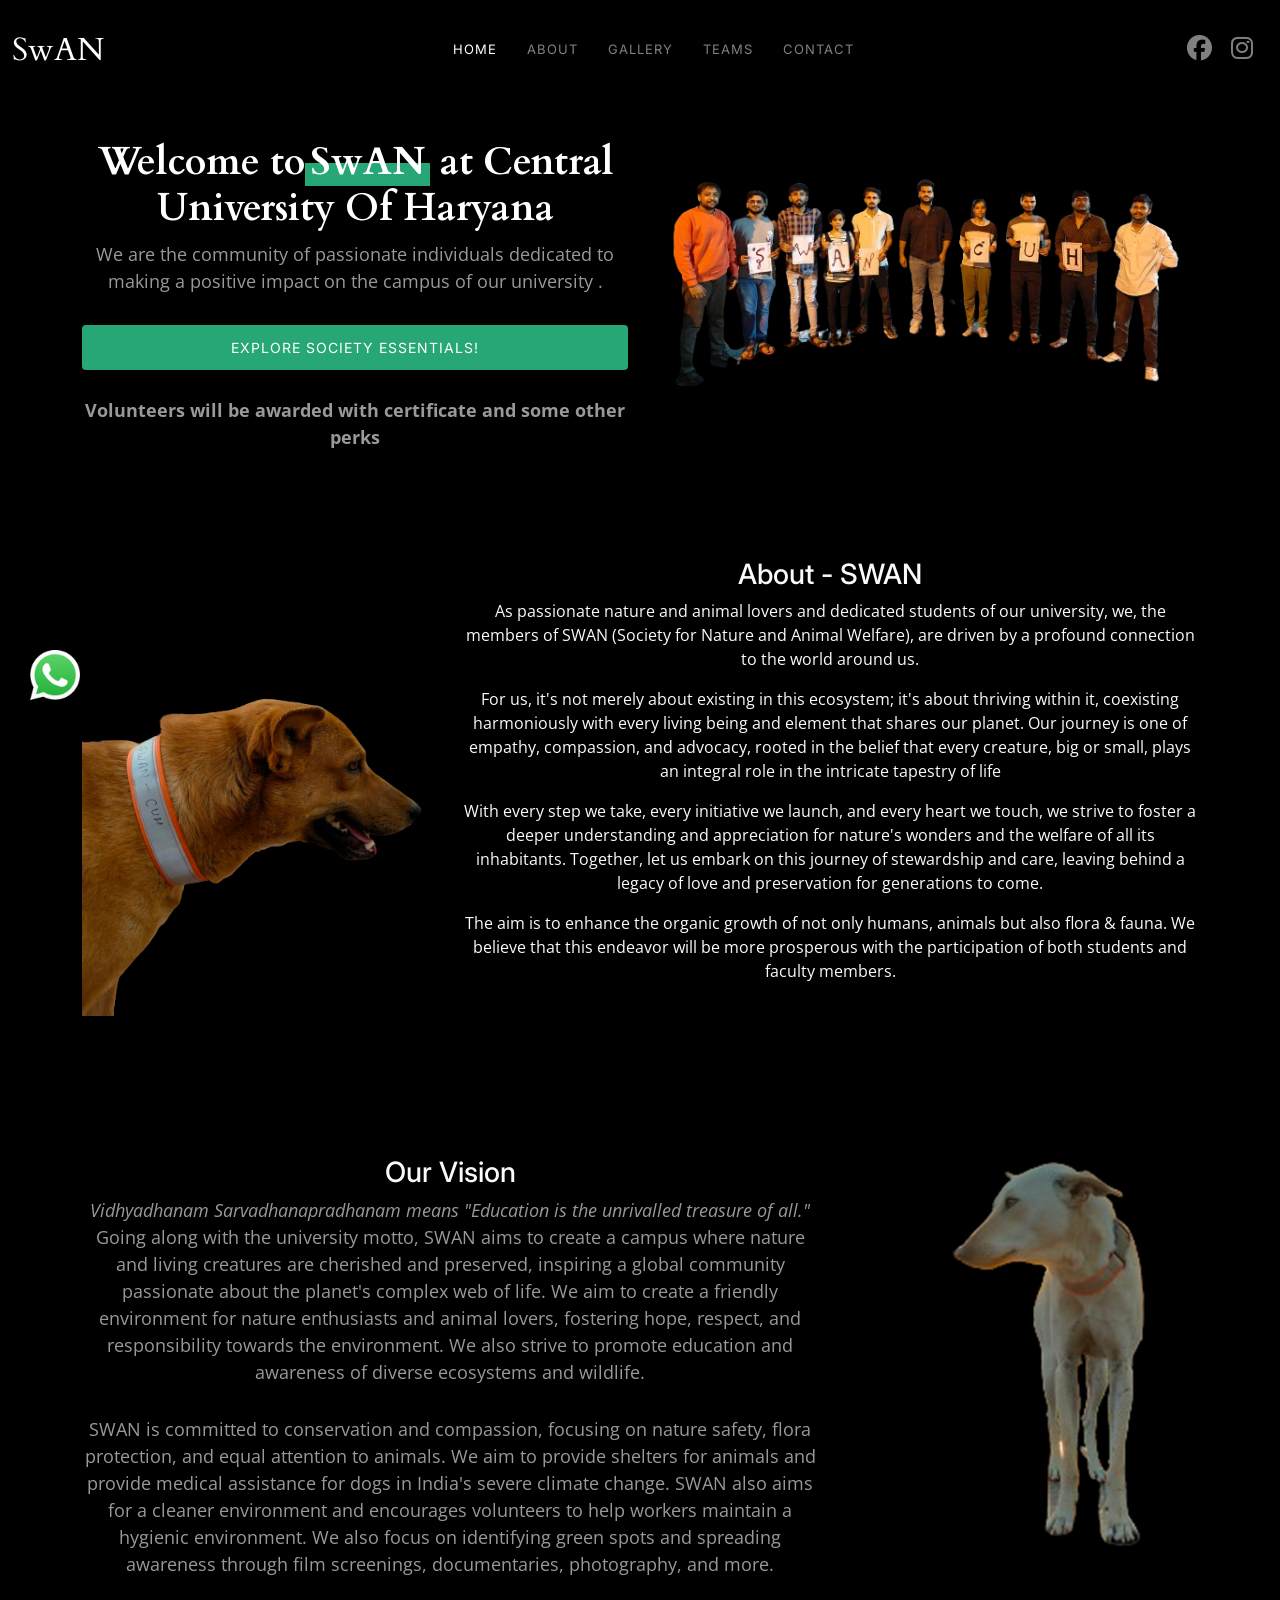
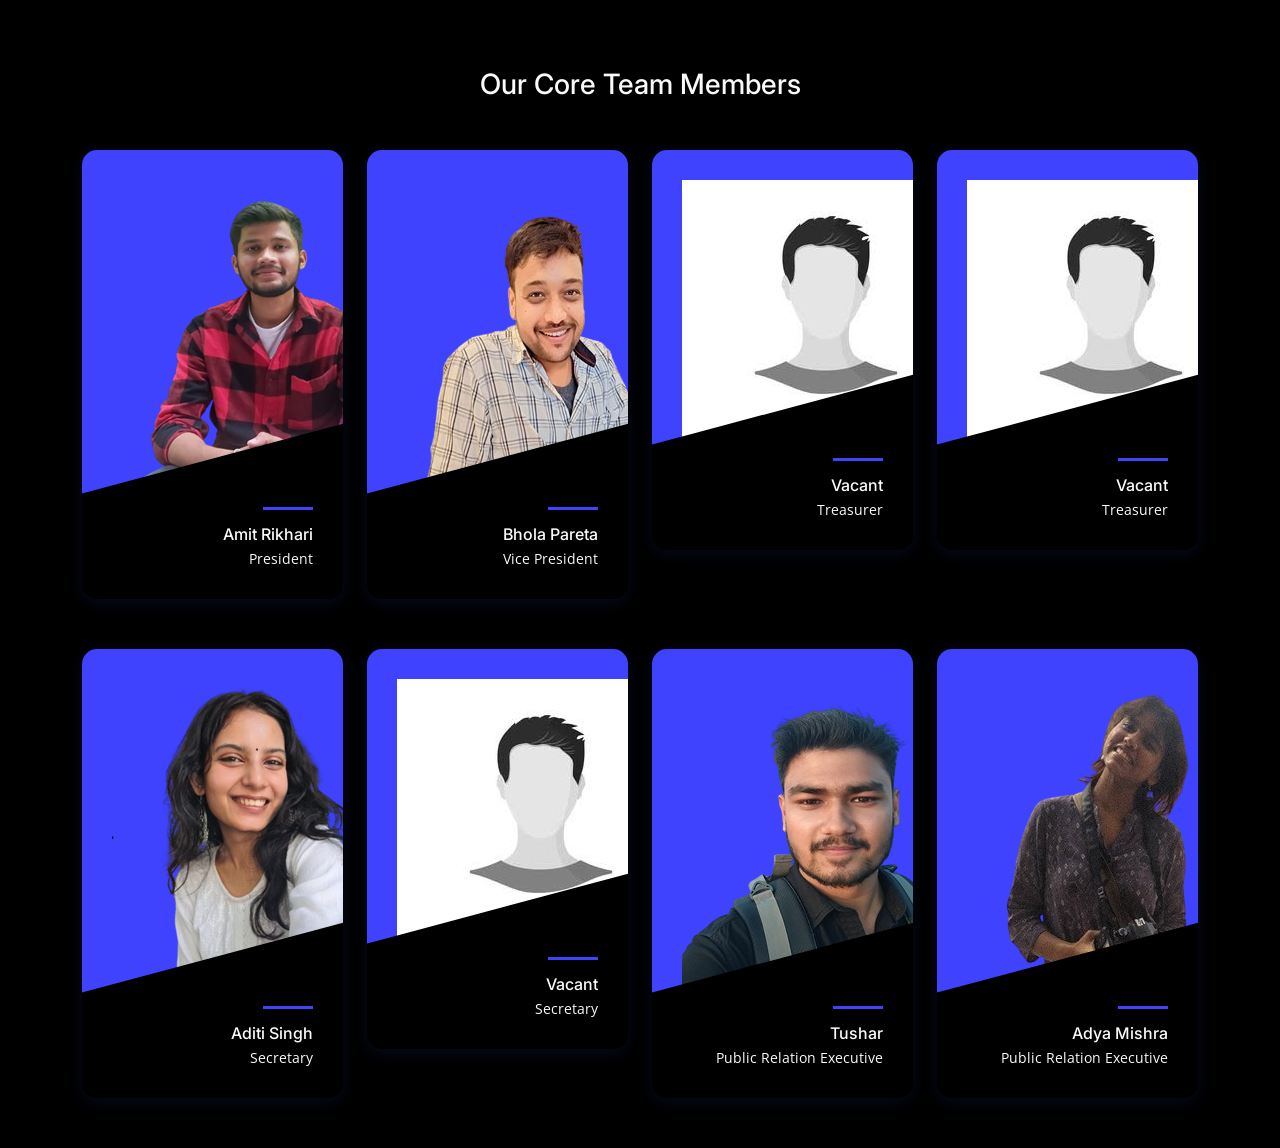
==== commit 0d3bddad: "index.html" ====
--- a/index.html
+++ b/index.html
@@ -190,13 +190,13 @@
       <div class="col-12 col-sm-6 col-lg-3">
         <div class="single_advisor_profile wow fadeInUp" data-wow-delay="0.4s" style="visibility: visible; animation-delay: 0.4s; animation-name: fadeInUp;">
           <!-- Team Thumb-->
-          <div class="advisor_thumb"><img src="vanshi-removebg-preview.png" alt="Vanshika">
-            <!-- Social Info-->
-           
-          </div>
-          <!-- Team Details-->
-          <div class="single_advisor_details_info">
-            <h6>Vanshika</h6>
+          <div class="advisor_thumb"><img src="dummy.png" alt="Vanshika">
+            <!-- Social Info-->
+           
+          </div>
+          <!-- Team Details-->
+          <div class="single_advisor_details_info">
+            <h6>Vacant</h6>
             <p class="designation">Treasurer</p>
           </div>
         </div>
@@ -205,13 +205,13 @@
       <div class="col-12 col-sm-6 col-lg-3">
         <div class="single_advisor_profile wow fadeInUp" data-wow-delay="0.5s" style="visibility: visible; animation-delay: 0.5s; animation-name: fadeInUp;">
           <!-- Team Thumb-->
-          <div class="advisor_thumb"><img src="sudhansu-removebg-preview.png" alt="">
-            <!-- Social Info-->
-           
-          </div>
-          <!-- Team Details-->
-          <div class="single_advisor_details_info">
-            <h6>Sudhanshu</h6>
+          <div class="advisor_thumb"><img src="dummy.png" alt="">
+            <!-- Social Info-->
+           
+          </div>
+          <!-- Team Details-->
+          <div class="single_advisor_details_info">
+            <h6>Vacant</h6>
             <p class="designation">Treasurer</p>
           </div>
         </div>
@@ -241,13 +241,13 @@
       <div class="col-12 col-sm-6 col-lg-3">
         <div class="single_advisor_profile wow fadeInUp" data-wow-delay="0.3s" style="visibility: visible; animation-delay: 0.3s; animation-name: fadeInUp;">
           <!-- Team Thumb-->
-          <div class="advisor_thumb"><img src="annushree-removebg-preview.png" alt="">
-            <!-- Social Info-->
-           
-          </div>
-          <!-- Team Details-->
-          <div class="single_advisor_details_info">
-            <h6>Anushree Singh</h6>
+          <div class="advisor_thumb"><img src="dummy.png" alt="">
+            <!-- Social Info-->
+           
+          </div>
+          <!-- Team Details-->
+          <div class="single_advisor_details_info">
+            <h6>Vacant</h6>
             <p class="designation">Secretary</p>
           </div>
         </div>
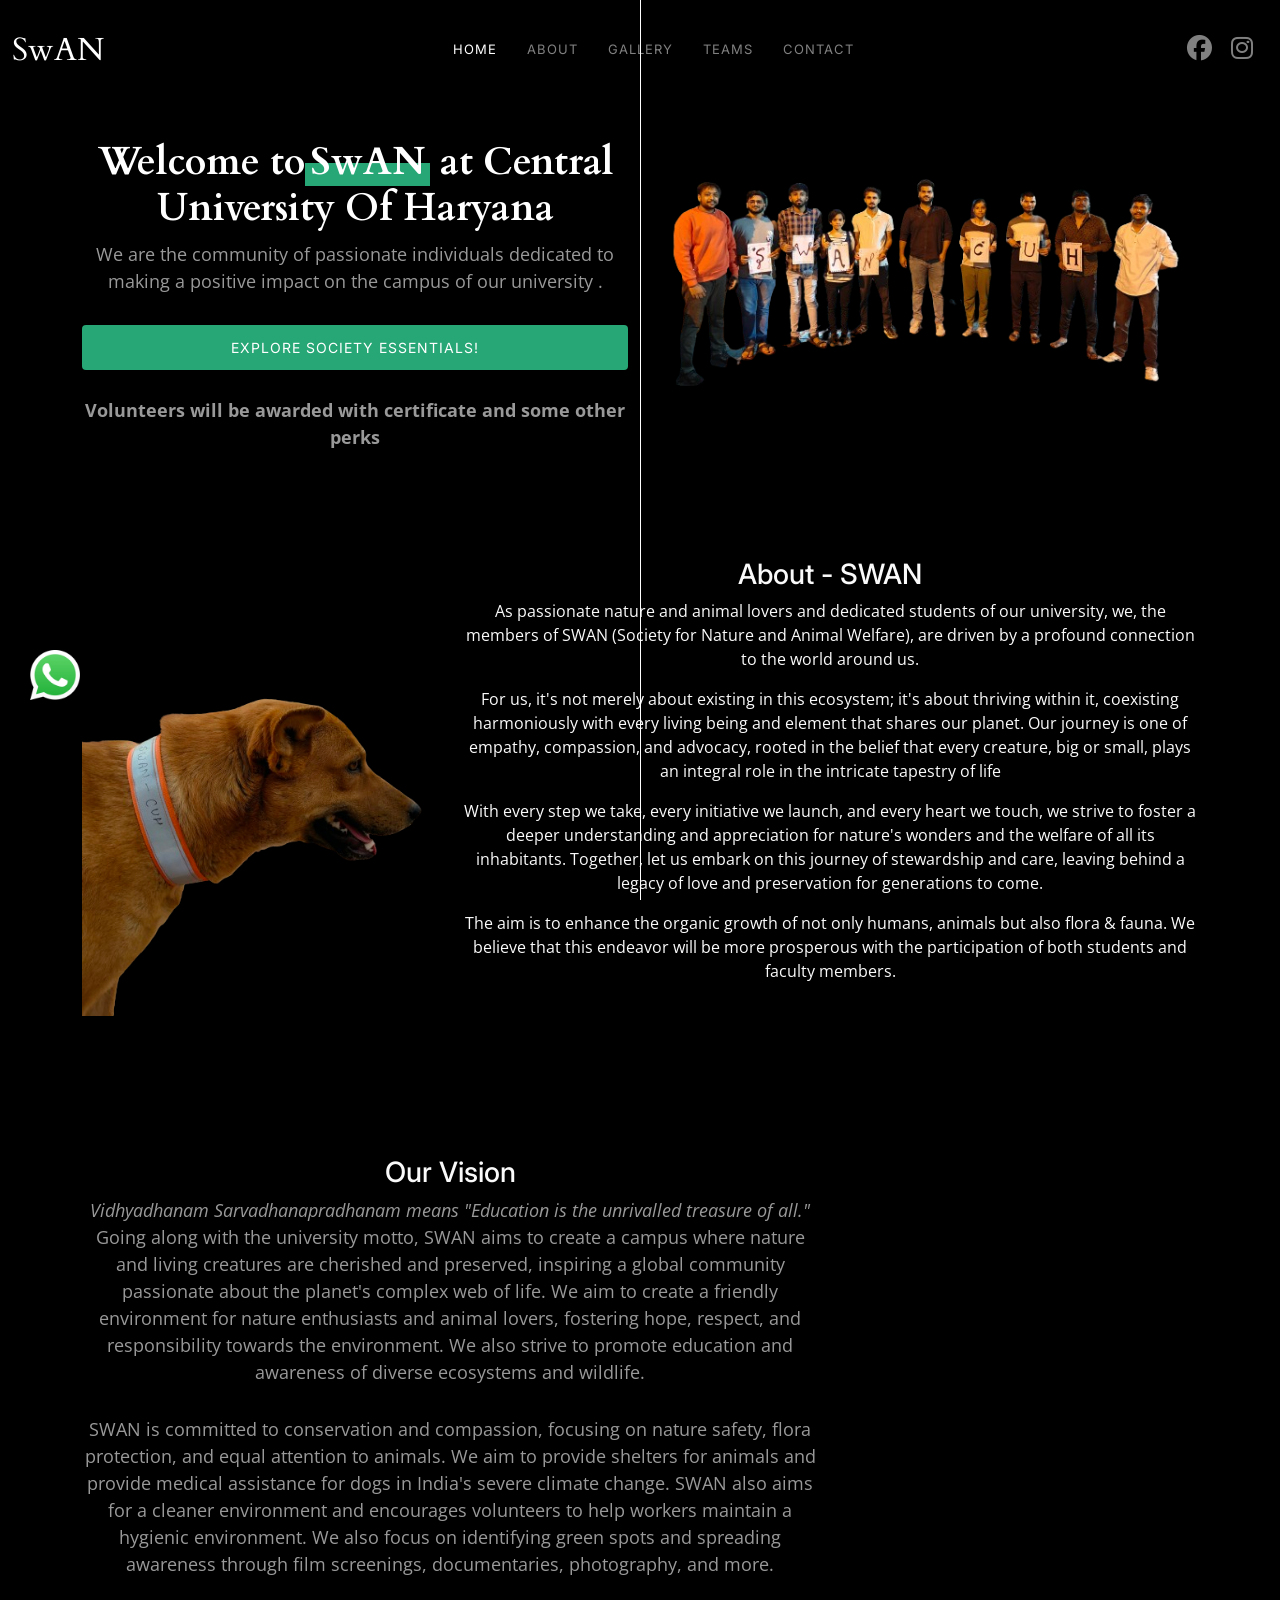
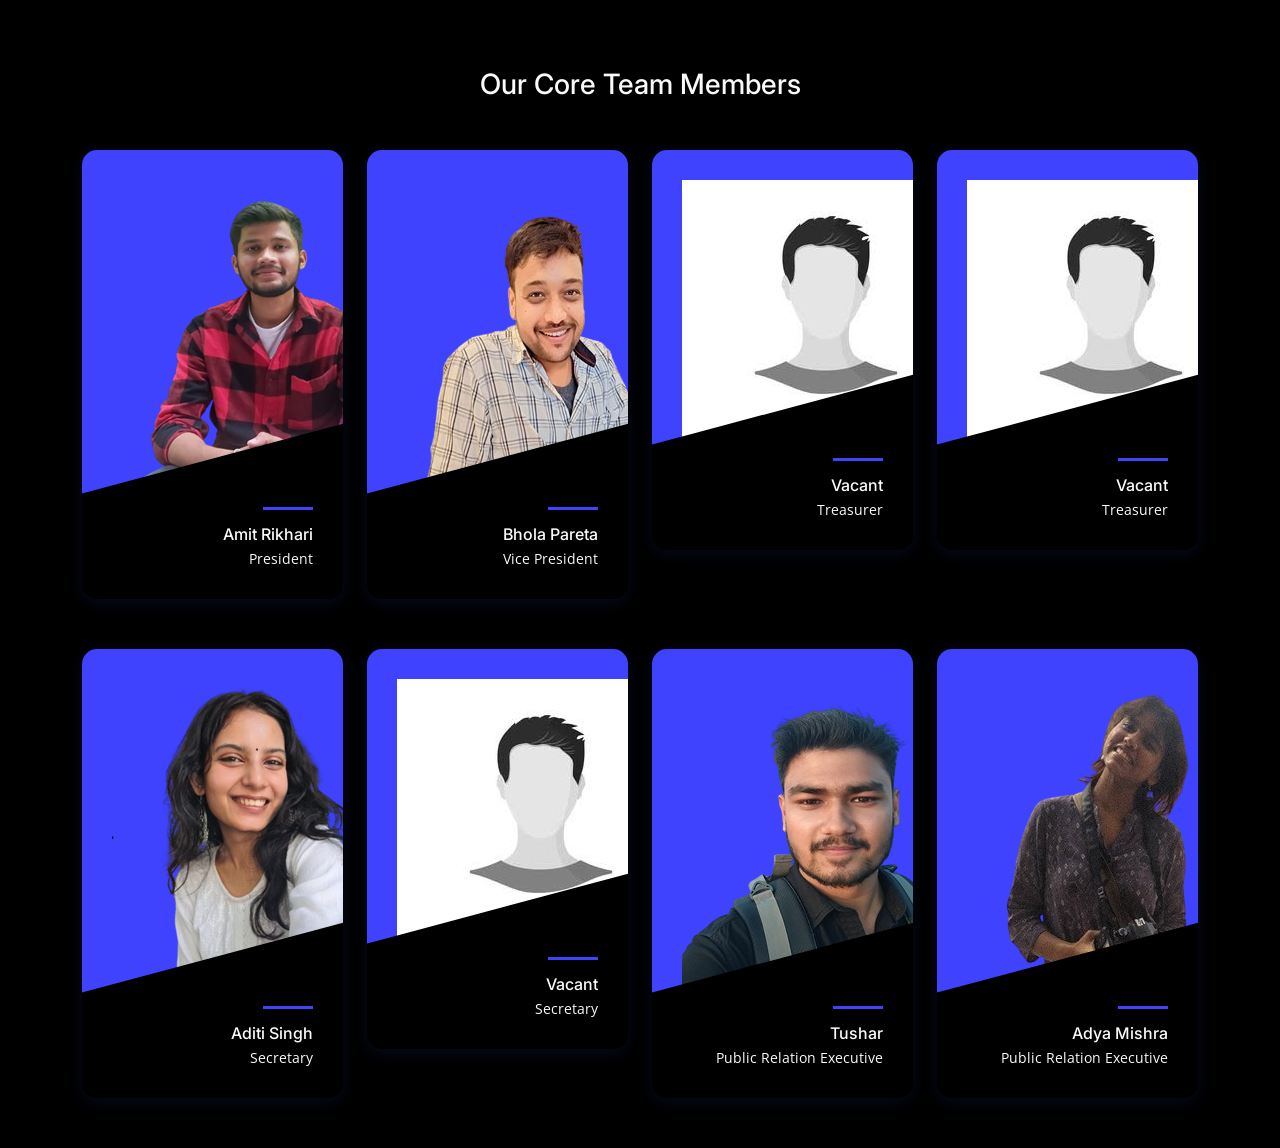
==== commit 810f500a: "index.html -New image added in the main page -Core team member updated" ====
--- a/index.html
+++ b/index.html
@@ -139,7 +139,7 @@
           <p>SWAN is committed to conservation and compassion, focusing on nature safety, flora protection, and equal attention to animals. We aim to provide shelters for animals and provide medical assistance for dogs in India's severe climate change. SWAN also aims for a cleaner environment and encourages volunteers to help workers maintain a hygienic environment. We also focus on identifying green spots and spreading awareness through film screenings, documentaries, photography, and more.</p>
         </div>
         <div class="col-lg-4 order-1 order-lg-2 hero-img">
-          <img src="IMG20240302175008-removebg-preview.png" class="img-fluid" alt="">
+          <img src="campus.png" class="img-fluid" alt="">
         </div>
       </div>
     </div>
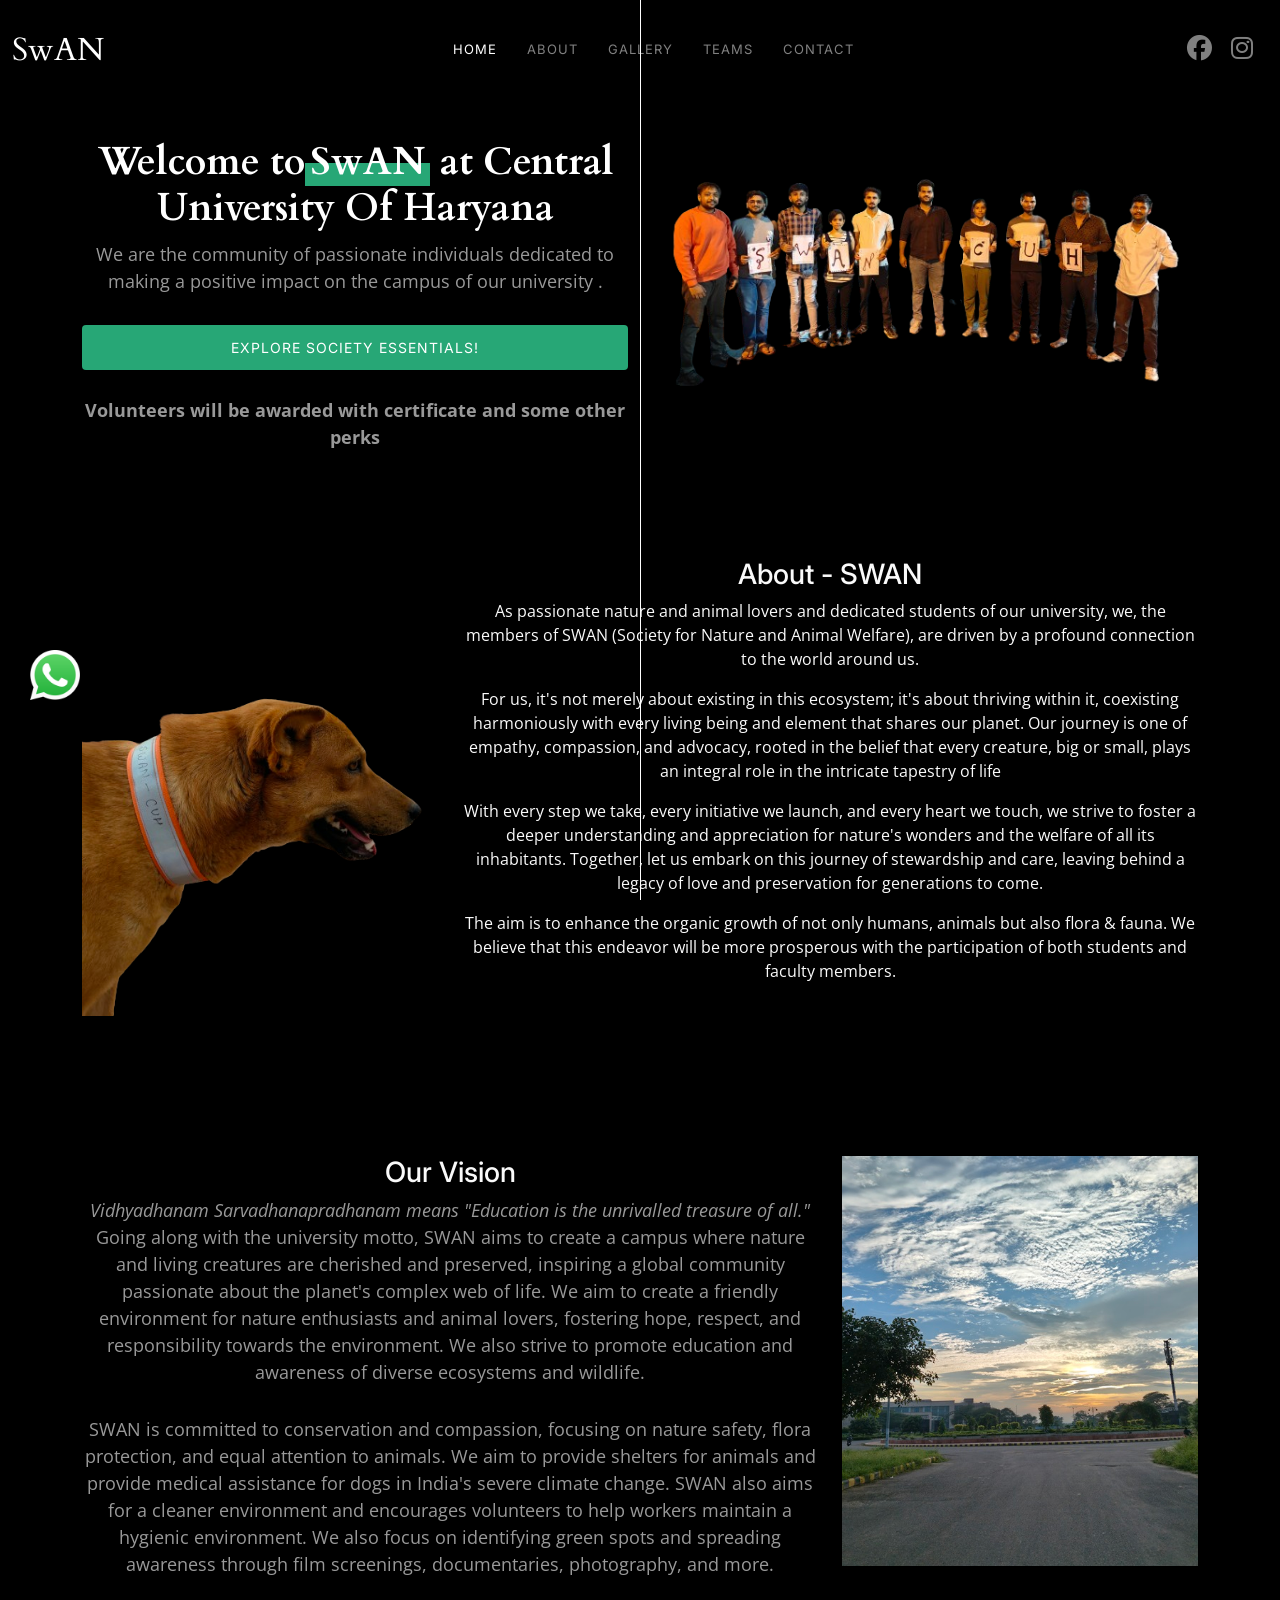
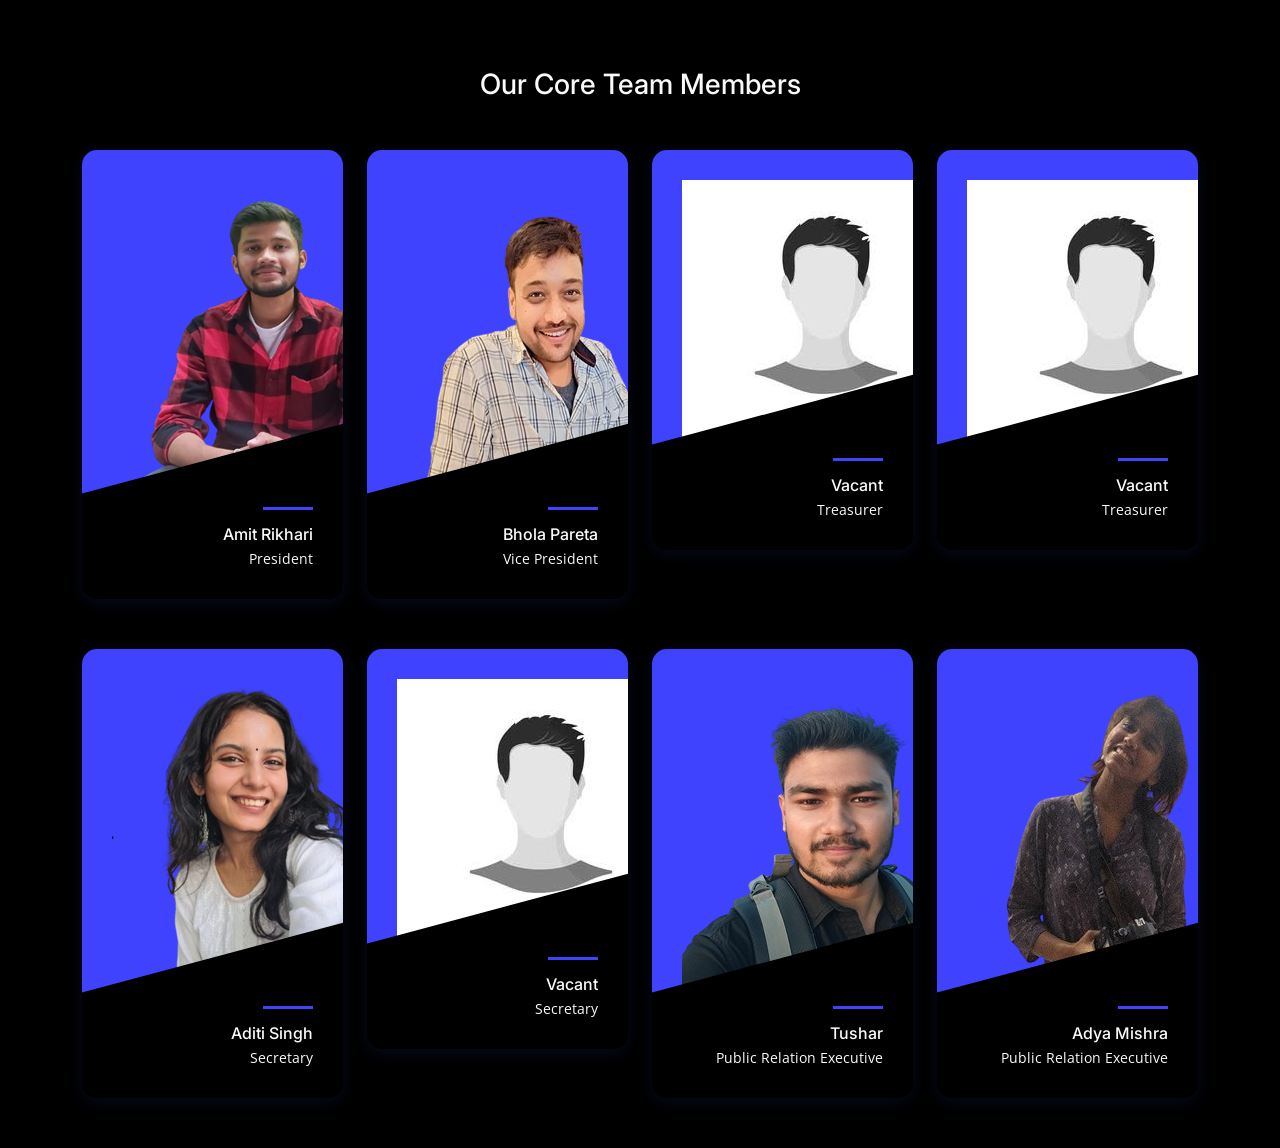
==== commit 27ffe4df: "index.html - Image name corrected" ====
--- a/index.html
+++ b/index.html
@@ -139,7 +139,7 @@
           <p>SWAN is committed to conservation and compassion, focusing on nature safety, flora protection, and equal attention to animals. We aim to provide shelters for animals and provide medical assistance for dogs in India's severe climate change. SWAN also aims for a cleaner environment and encourages volunteers to help workers maintain a hygienic environment. We also focus on identifying green spots and spreading awareness through film screenings, documentaries, photography, and more.</p>
         </div>
         <div class="col-lg-4 order-1 order-lg-2 hero-img">
-          <img src="campus.png" class="img-fluid" alt="">
+          <img src="campus.jpg" class="img-fluid" alt="">
         </div>
       </div>
     </div>
